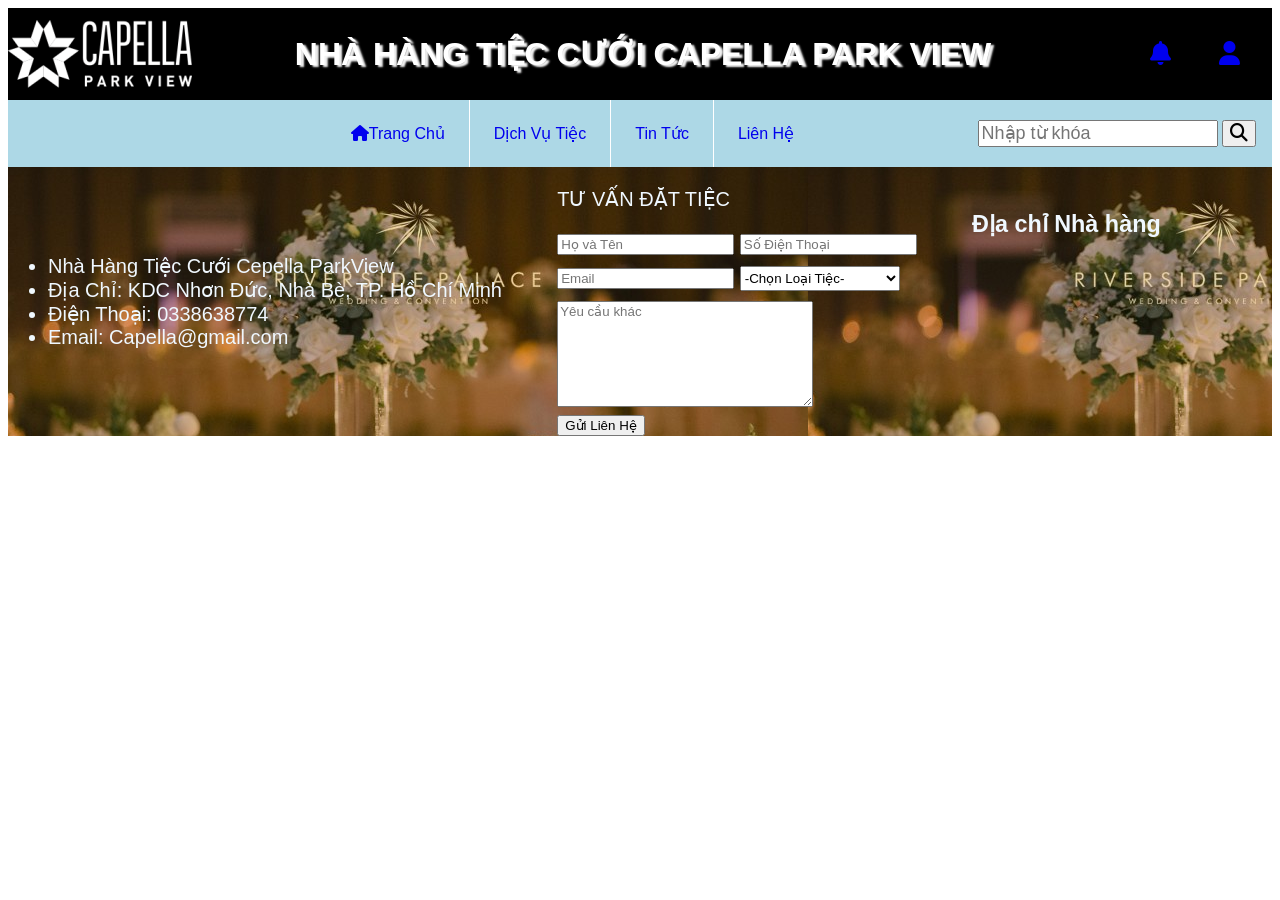
==== blogs.html @ c0058595 "Tao xong khung web" ====
<!DOCTYPE html>
<html lang="en">
<head>
    <meta charset="UTF-8">
    <meta name="viewport" content="width=device-width, initial-scale=1.0">
    <meta name="description" content="Website Nhà Hàng tiệc cưới"/>
    <meta http-equiv="refresh" content="1800" />
    <title>Nhà Hàng Tiệc Cưới Capella Park View</title>
    <link href="image/demo/logo.webp" rel="shortcut icon"/>
    <link rel="stylesheet" href="https://cdnjs.cloudflare.com/ajax/libs/font-awesome/6.6.0/css/all.min.css">
    <link rel="stylesheet" href="css/style_index.css">
    <link rel="stylesheet" href="css/style_public.css">
</head>
<body>
    <header id="header" class="flex header">
        <img src="image/demo/logo.webp" alt="Logo">
        <h1 class="subject">Nhà hàng tiệc cưới Capella Park View</h1>
        <ul class="flex">
                <li class="notices"><a href="#"><i class="fa-solid fa-bell"></i></a>
                    <ul class="notice">
                        <li><span style="color: gold">Trần Hải Yến</span> vừa phản hồi bình luận của bạn</li>
                        <li>Đơn đặt bàn<span style="color: gold"> #2024</span> của bạn đã được xử lí</li>
                    </ul>
                </li>
                <li class="user"><a href="#"><i class="fa-solid fa-user"></i></a>
                    <ul class="userDetail">
                        <li><span style="color: aqua">Tên người dùng:</span> Nguyễn Mạnh Cường</li>
                        <li><span style="color: aqua">SDT:</span> 0338638774</li>
                        <li><span style="color: aqua">Email:</span> 2051052015cuong@ou.edu.vn</li>
                    </ul>
                </li>
        </ul>
    </header>
    <nav class="flex">
        <div></div>
        <div></div>
       <ul class="flex menu">
            <li><a href="index.html"><i class="fa-solid fa-house"></i>Trang Chủ</a></li>
            <li class="sub"><a href="Service/TiecCuoi.html">Dịch Vụ Tiệc</a>
                <ul class="menu flex submenu">
                    <li><a href="Service/TiecCongTy.html">Tiệc Công Ty</a></li>
                    <li><a href="Service/TiecCuoi.html">Tiệc Cưới</a></li>
                    <li><a href="Service/TiecNgoai.html">Tiệc Ngoài</a></li>
                    <li><a href="Service/TiecCaNhan.html">Tiệc Cá Nhân</a></li>
                </ul>
            </li>
            <li><a href="blogs.html">Tin Tức</a></li>
            <li><a href="contact.html">Liên Hệ</a></li>
       </ul>
        <div class="search">
            <input type="search" placeholder="Nhập từ khóa"/>
            <button><i class="fa-solid fa-magnifying-glass"></i></button>    
        </div>
    </nav>

    <footer class="flex">
        <ul >
            <li>Nhà Hàng Tiệc Cưới Cepella ParkView</li>
            <li>Địa Chỉ: KDC Nhơn Đức, Nhà Bè, TP. Hồ Chí Minh</li>
            <li>Điện Thoại: 0338638774</li>
            <li>Email: Capella@gmail.com</li>
        </ul>
        <div >
            <p>TƯ VẤN ĐẶT TIỆC</p>
            <div class="input">
                <input  type="text" placeholder="Họ và Tên">
                <input  type="text" placeholder="Số Điện Thoại">
            </div>
            <div class="input">
                <input  type="text" placeholder="Email">
                <select id="select">
                    <option>-Chọn Loại Tiệc-</option>
                    <option>Tiệc Cưới</option>
                    <option>Tiệc Công Ty</option>
                    <option>Tiệc Ngoài Trời</option>
                    <option>Dịch Vụ Khác</option>
                </select>
            </div>
            <div>
                <textarea name="" id="" placeholder="Yêu cầu khác"></textarea>
            </div>
            
            <button>Gửi Liên Hệ</button>
        </div>
        <div >
            <h3 style="height: 20%;">Địa chỉ Nhà hàng</h3>
            <iframe width="90%" height="80%" src="https://www.google.com/maps/embed?pb=!1m14!1m8!1m3!1d15677.82484184881!2d106.6902291!3d10.7763284!3m2!1i1024!2i768!4f13.1!3m3!1m2!1s0x31752f3ae35e3725%3A0x20c5174a47f97be3!2zVHLGsOG7nW5nIMSQ4bqhaSBo4buNYyBN4bufIFRQLkhDTSAtIEPGoSBz4bufIDE!5e0!3m2!1svi!2s!4v1722791358922!5m2!1svi!2s"  style="border:0;" allowfullscreen="" loading="lazy" referrerpolicy="no-referrer-when-downgrade"></iframe>
        </div>
    </footer>
</body>
</html>
---- css/style_index.css ----
/*Trang Index*/

/*Tiêu Đề search title*/
.title>h3{
    color: springgreen;
    font-size: 2rem;
}
/*aside*/
.ads>div{
    width: 14%;
    background-color: darkcyan;
    color: white;
    text-align: center;
    padding: 8rem 0; /*để cho nó dọc*/
    border-radius: var(--x);
    margin-top: var(--x);
    position: fixed;
}
.ads>div:first-child{
    left: 0.5%;
}

.ads>div:last-child{
    right: 0.5%;
}


/*main*/
main{
    width: 70%;
    margin: var(--x) auto; /*căn giữa*/
}

section{
    margin: 2%;
}

/*section content*/
.combo>a{
    width: 35%;
    overflow: hidden;
}


.combo>a>img{
    width: 100%;
}

.combo>a>img:hover{
    transform: scale(1.3,1.3);
}

.description{
    padding: 1.5rem;
}



.promos{
    display: flex;
    justify-content: space-between;
    padding: 0;
    margin: 0;
}
.thumb_pro{
    width: 20%;
    margin-top: 1%;
}
.thumb_pro img{
    width: 100%;
}

.pro_detail{
    width: 70%;
}
.pro_detail img{
    margin-left: 15%;
}
.pro_detail>h2{
    padding: 0;
    margin: 0;
}
.pro_detail img{
    width: 70%;
    
}
/*section service*/
.service{
    position: relative;
    width: 33.4%;
    padding: 0;
    margin: 0;
}
.service>a{
    margin: 0;
}

.service>a>img{
    width: 100%;
    z-index: 1;
    opacity: 0.7;
}
.service>a>img:hover{
    opacity: 1;
}
.service>p{
    text-transform: uppercase;
    font-size: large;
    font-weight: bolder;
    color: cadetblue;
    position: absolute;
    text-shadow: 2px 2px 2px rgb(51, 47, 47);
    z-index: 2;
    top: 40%;
    left: 40%;
}
.serviceCenter{
    width: 33%;
    margin: 0;
}
.svCTTop{
    justify-content: initial;
}
.svCTLeft{
    width: 50%;
}
.svCTLeft>p{
    left: 25%;
}
.svCTRight{
    width: 50%;
}
.svCTRight>p{
    left: 20%;
}
.svCTBottom{
    width: 100%;
}
.svCTBottom>p{
    left: 30%;
}

/*section blogs*/
.blogs{
    flex-wrap: wrap;
}
.news{
    width: 30%;
    padding: 0;
    margin: 1% 0;
    border: 1px solid gray;
    border-radius: 2%;
    position: relative;
}
.new{
    overflow: hidden;
}
.new img{
    width: 100%;
    border-radius: 2%;
}
.new img:hover{
    transform: scale(1.3,1.3);
}

.news p{
    text-transform: uppercase;
    color: rgb(20, 165, 217);
    text-align: center;
}

.day{
    background-color: darkblue;
    width: 14%;
    color: aliceblue;
    position: absolute;
    top: 2%;
    left: 4%;
    text-align: center;
}
.day>h2{
    font-size: 2rem;
    padding: 0;
    margin: 0;
}
.day>h4{
    font-size: 1rem;
    padding: 0;
    margin: 0;
}

/*section comments*/

.customers{
    flex-wrap: wrap;
    justify-content: initial;
}
.customer{
    padding: var(--x);
    width: 25%;
    box-sizing: border-box;
}

.customer>div{
    text-align: center;
}
.customer img{
    width: 100%;
    border-radius: 50%;
}

.hus_wife{
    text-transform: uppercase;
    color: black;
    text-shadow: 2px 2px 2px rgb(51, 47, 47);
}
/*section fix*/
.phone{
    padding: 0;
    background-color: aliceblue;
    margin: 0;
    border: 1px solid red;
    border-radius: 30px;
    width: 10%;
    display: flex;
    align-items: center;
    top: 90%;
    left: 5%;
    position: fixed;
}
.phone>i{
    background-color: rgb(204, 50, 76);
    padding: 1rem;
    border: 1px solid pink;
    border-radius: 50%;
}
.phone>h3{
    padding: 0;
    margin: 0;
    color: blue;
}

.back{
    top: 95%;
    right: 25%;
    position: fixed;
}
.back>button{
    padding: 0.5% 50%;
    transition: 0.5s;
}
---- css/style_public.css ----
/*Gom header nav footer*/
*{
    font-family: 'Segoe UI', Tahoma, Geneva, Verdana, sans-serif;
}
.flex{
    display: flex;
    align-items: center;
    justify-content: space-between;
}
:root{
    --x: 10px;
}

/*header*/
.header{
    background-color: black;
    color: white;
}

h1.subject{
    text-transform: uppercase;
    text-shadow: 3px 2px 2px whitesmoke;
}
.header>ul>li{
    list-style-type: none;
    padding: var(--x);
    padding: 1rem;
    font-size: 1.5rem;
    margin-right: 1rem;
}
.header>ul>li:hover{
    background-color: darkgray;
}

.notice{
    list-style-type: square;
    display: none;  
    margin-top: 1%; 
}
.notice::after{
    content: "";
    border-width: 10px;
    border-style: solid;
    border-color:  transparent transparent black transparent ;
    position: absolute;
    right: 18%;
    bottom: 100%;
}

.notices:hover .notice{
    display: block;
    background-color: black;
    position: absolute;
    right: 1%;
}

.userDetail{
    list-style-type: circle;
    display: none;  
    margin-top: 1%;
}

.userDetail::after{
    content: "";
    border-width: 10px;
    border-style: solid;
    border-color:  transparent transparent black transparent ;
    position: absolute;
    right: 5%;
    bottom: 100%;
}

.user:hover .userDetail{
    display: block;
    background-color: black;
    position: absolute;
    right: 1%;
}
/*nav*/
nav{
    background-color: lightblue;
}
ul.menu{
    list-style-type: none;
    padding: 0;
    margin: 0;
}

ul.menu>li{
    border-right: 1px solid white;
    
}

ul.menu>li:last-child{
    border: none;
}

ul.menu>li>a{
    text-decoration: none;
    display: block;
    padding: 1.5rem;
    
}
ul.menu>li>a:hover{
    background-color: darkblue;
    color: white;
}

.submenu{
    display: none !important;
}

.submenu::after{
    content: "";
    border-width: 10px;
    border-style: solid;
    border-color:  transparent transparent lightblue transparent ;
    position: absolute;
    left: 20%;
    bottom: 100%;
}

.sub:hover .submenu{
    position: absolute;
    background-color: lightblue;
    z-index: 2;
    display: flex !important;
}

.search{
    margin-right: 1rem;
    margin-left: 0;
}
.search>input{
    font-size: large;
}
.search>button{
    font-size: large;
}


/*footer*/
footer{
    background: url(../image/demo/bgFooter.jpeg);
    font-size: 20px;
    color: aliceblue;
}

.input{
    margin-bottom: var(--x);
}

textarea{
    width: 250px;
    height: 100px;
}

#select{
    width: 160px;
    height: 25px;
}
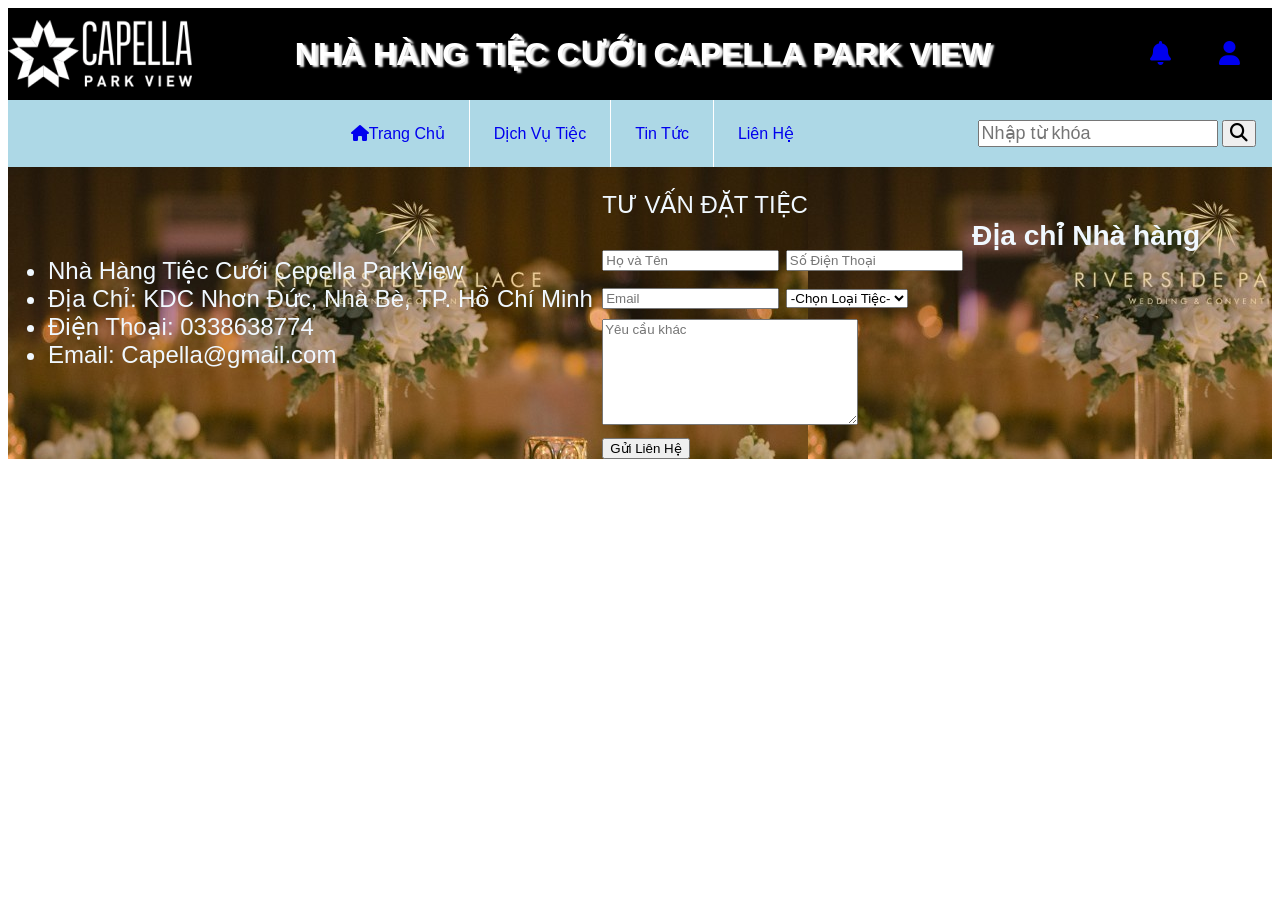
==== commit af0c0dc6: "origin" ====
--- a/blogs.html
+++ b/blogs.html
@@ -53,39 +53,80 @@
         </div>
     </nav>
 
-    <footer class="flex">
-        <ul >
-            <li>Nhà Hàng Tiệc Cưới Cepella ParkView</li>
-            <li>Địa Chỉ: KDC Nhơn Đức, Nhà Bè, TP. Hồ Chí Minh</li>
-            <li>Điện Thoại: 0338638774</li>
-            <li>Email: Capella@gmail.com</li>
-        </ul>
-        <div >
-            <p>TƯ VẤN ĐẶT TIỆC</p>
-            <div class="input">
-                <input  type="text" placeholder="Họ và Tên">
-                <input  type="text" placeholder="Số Điện Thoại">
+    <footer id="footer">
+        <form action="" class="form_confirm pro_none">
+            <div></div>
+            <div class="form_main">
+                <h2>Thông Tin Liên Hệ</h2>
+                <table>
+                    <tr>
+                        <td class="name_object">Họ Tên:</td>
+                        <td id="name_cus_info" class="name_info">Nguyễn Mạnh Cường</td>
+                    </tr>
+                    <tr>
+                        <td class="name_object">Số Điện Thoại:</td>
+                        <td id="phone_cus_info" class="name_info">0338638774</td>
+                    </tr>
+                    <tr>
+                        <td class="name_object">Email:</td>
+                        <td id="email_cus_info" class="name_info">2051052015cuong@ou.edu.vn</td>
+                    </tr>
+                    <tr>
+                        <td class="name_object">Loại Tiệc:</td>
+                        <td id="type_cus_info" class="name_info">Tiệc Cưới</td>
+                    </tr>
+                    <tr>
+                        <td class="name_object">Yêu Cầu:</td>
+                        <td id="request_cus_info" class="name_info"><textarea >Muốn tổ chức lúc sáng và thuê vũ công ca nhạc, hỗ trợ ánh sáng đèn sân khấu</textarea>
+                        </td>
+                    </tr>
+                </table>
+                <p>Chúng tôi sẽ liên hệ bạn sớm nhất. Chúc bạn một ngày tốt lành!</p>
+                <div id="btn_confirm">Xác Nhận</div>
+
             </div>
-            <div class="input">
-                <input  type="text" placeholder="Email">
-                <select id="select">
-                    <option>-Chọn Loại Tiệc-</option>
-                    <option>Tiệc Cưới</option>
-                    <option>Tiệc Công Ty</option>
-                    <option>Tiệc Ngoài Trời</option>
-                    <option>Dịch Vụ Khác</option>
-                </select>
+            <div></div>
+        </form>
+
+        <div class="flex bgfooter">
+            <ul >
+                <li>Nhà Hàng Tiệc Cưới Cepella ParkView</li>
+                <li>Địa Chỉ: KDC Nhơn Đức, Nhà Bè, TP. Hồ Chí Minh</li>
+                <li>Điện Thoại: 0338638774</li>
+                <li>Email: Capella@gmail.com</li>
+            </ul>
+            <div >
+                <p>TƯ VẤN ĐẶT TIỆC</p>
+                <div class="input">
+                    <input id="name_cus" type="text" placeholder="Họ và Tên">
+                    <input id="phone_cus" type="text" placeholder="Số Điện Thoại">
+                </div>
+                <div class="input">
+                    <input id="email_cus"  type="text" placeholder="Email">
+                    <select id="type_cus">
+                        <option>-Chọn Loại Tiệc-</option>
+                        <option>Tiệc Cưới</option>
+                        <option>Tiệc Công Ty</option>
+                        <option>Tiệc Ngoài Trời</option>
+                        <option>Dịch Vụ Khác</option>
+                    </select>
+                </div>
+                <div>
+                    <textarea name="" id="request_cus" placeholder="Yêu cầu khác"></textarea>
+                </div>
+
+                <button id="btn_submit">Gửi Liên Hệ</button>
+  
             </div>
-            <div>
-                <textarea name="" id="" placeholder="Yêu cầu khác"></textarea>
+            <div >
+                <h3 style="height: 20%;">Địa chỉ Nhà hàng</h3>
+                <iframe width="90%" height="80%" src="https://www.google.com/maps/embed?pb=!1m14!1m8!1m3!1d15677.82484184881!2d106.6902291!3d10.7763284!3m2!1i1024!2i768!4f13.1!3m3!1m2!1s0x31752f3ae35e3725%3A0x20c5174a47f97be3!2zVHLGsOG7nW5nIMSQ4bqhaSBo4buNYyBN4bufIFRQLkhDTSAtIEPGoSBz4bufIDE!5e0!3m2!1svi!2s!4v1722791358922!5m2!1svi!2s"  style="border:0;" allowfullscreen="" loading="lazy" referrerpolicy="no-referrer-when-downgrade"></iframe>
             </div>
-            
-            <button>Gửi Liên Hệ</button>
         </div>
-        <div >
-            <h3 style="height: 20%;">Địa chỉ Nhà hàng</h3>
-            <iframe width="90%" height="80%" src="https://www.google.com/maps/embed?pb=!1m14!1m8!1m3!1d15677.82484184881!2d106.6902291!3d10.7763284!3m2!1i1024!2i768!4f13.1!3m3!1m2!1s0x31752f3ae35e3725%3A0x20c5174a47f97be3!2zVHLGsOG7nW5nIMSQ4bqhaSBo4buNYyBN4bufIFRQLkhDTSAtIEPGoSBz4bufIDE!5e0!3m2!1svi!2s!4v1722791358922!5m2!1svi!2s"  style="border:0;" allowfullscreen="" loading="lazy" referrerpolicy="no-referrer-when-downgrade"></iframe>
-        </div>
+
+
+        
+       
     </footer>
 </body>
 </html>
--- a/css/style_index.css
+++ b/css/style_index.css
@@ -2,7 +2,7 @@
 
 /*Tiêu Đề search title*/
 .title>h3{
-    color: springgreen;
+    color: rgb(8, 202, 105);
     font-size: 2rem;
 }
 /*aside*/
@@ -15,6 +15,9 @@
     border-radius: var(--x);
     margin-top: var(--x);
     position: fixed;
+    animation-name: doiMau;
+    animation-duration: 2s;
+    animation-iteration-count: infinite;
 }
 .ads>div:first-child{
     left: 0.5%;
@@ -24,6 +27,10 @@
     right: 0.5%;
 }
 
+@keyframes doiMau{
+    from {background-color: darkcyan;}
+    to {background-color: black;}
+}
 
 /*main*/
 main{
@@ -54,6 +61,9 @@
     padding: 1.5rem;
 }
 
+.pro_none{
+    display: none !important;
+}
 
 
 .promos{
@@ -65,13 +75,21 @@
 .thumb_pro{
     width: 20%;
     margin-top: 1%;
+    overflow: hidden;
 }
 .thumb_pro img{
     width: 100%;
 }
-
+.thumb_pro img:hover{
+    transform: scale(1.3,0.9);
+}
+
+.div_img{
+    overflow: hidden;
+}
 .pro_detail{
     width: 70%;
+    position: relative;
 }
 .pro_detail img{
     margin-left: 15%;
@@ -82,7 +100,25 @@
 }
 .pro_detail img{
     width: 70%;
-    
+}
+.pro_detail img:hover{
+    transform: scale(1.3,1.3);
+    overflow: hidden;
+}
+
+.close{
+    border: 1px solid black;
+    background-color: gray;
+    width: 5%;
+    font-weight: bolder;
+    text-align: center;
+    position: absolute;
+    right: 5%;
+    top: 2%;
+}
+.close:hover{
+    background-color: aqua;
+    color: white;
 }
 /*section service*/
 .service{
@@ -169,6 +205,10 @@
     text-align: center;
 }
 
+.news a{
+    text-decoration: none;
+}
+
 .day{
     background-color: darkblue;
     width: 14%;
@@ -189,7 +229,17 @@
     margin: 0;
 }
 
+.page_blog>div{
+    padding: 0.3rem;
+    margin: 0.1rem;
+    border: 1px solid black;
+    background-color: gray;
+}
+
 /*section comments*/
+.comments{
+    position: relative;
+}
 
 .customers{
     flex-wrap: wrap;
@@ -214,14 +264,48 @@
     color: black;
     text-shadow: 2px 2px 2px rgb(51, 47, 47);
 }
+
+.detail_comment{
+    display: flex;
+    justify-content: center;
+}
+.detail_comment>div:first-child,.detail_comment>div:last-child{
+    width: 30%;
+}
+.comment_close{
+    border: 1px solid black;
+    background-color: gray;
+    width: 10%;
+    font-weight: bolder;
+    text-align: center;
+    position: absolute;
+}
+.comment_close:hover{
+    background-color: aqua;
+    color: white;
+}
+
+.detail_comment img{
+    width: 100%;
+}
+
+.next_comment>div:first-child{
+    position: absolute;
+    top: 30%;
+    left: 0;
+}
+.next_comment>div:last-child{
+    position: absolute;
+    top: 30%;
+    right: 0;
+}
 /*section fix*/
 .phone{
-    padding: 0;
+    padding:0;
     background-color: aliceblue;
     margin: 0;
     border: 1px solid red;
     border-radius: 30px;
-    width: 10%;
     display: flex;
     align-items: center;
     top: 90%;
@@ -234,10 +318,13 @@
     border: 1px solid pink;
     border-radius: 50%;
 }
-.phone>h3{
-    padding: 0;
-    margin: 0;
+.phone div{
+    font-weight: bold;
+    margin:0;
     color: blue;
+}
+.phone a{
+    text-decoration: none;
 }
 
 .back{
@@ -250,3 +337,4 @@
     transition: 0.5s;
 }
 
+
--- a/css/style_public.css
+++ b/css/style_public.css
@@ -134,15 +134,18 @@
 .search>input{
     font-size: large;
 }
-.search>button{
+.search button{
     font-size: large;
 }
 
 
 /*footer*/
-footer{
+.bgfooter{
     background: url(../image/demo/bgFooter.jpeg);
-    font-size: 20px;
+    background-color: black;
+    margin: 0;
+    padding: 0;
+    font-size: 1.5rem;
     color: aliceblue;
 }
 
@@ -159,3 +162,69 @@
     width: 160px;
     height: 25px;
 }
+
+/*from*/
+.form_confirm{
+    border: 1px solid gray;
+    background-color: white;
+    width: 70%;
+    margin: 0 auto;
+    display: flex;
+    padding-bottom: 1%;
+    color: rgb(26, 22, 22);
+    font-size: 1.5rem;
+}
+.form_confirm>div:first-child,.form_confirm>div:last-child {
+    width: 15%;
+}
+
+
+.form_confirm textarea{
+    font-size: 1.5rem;
+    align-items: center;
+    width: 100%;
+    border: none;
+}
+
+.form_main{
+    width: 100%;
+    position: relative;
+}
+.form_main>h2{
+    text-align: center;
+    color: blueviolet;
+}
+.name_object{
+    font-weight: bold;
+    padding: 1rem;
+    border: 1px solid gray;
+}
+.name_info{
+    padding: 1rem;
+    border: 1px solid gray;
+    left: 30%;
+    width: 80%;
+}
+
+.form_main>p{
+    font-weight: bold;
+    color: brown;
+}
+.form_main #btn_confirm{
+    border: 1px solid black;
+    padding: 0;
+    background-color: gray;
+    font-size: large;
+    font-weight: bold;
+    width: 10%;
+    text-align: center;
+    margin-left: auto;
+}
+
+/*dùng cho js gọi*/
+.nav{
+    position: fixed;
+    top: 0%;
+    width: 100%;
+    z-index: 3;
+}
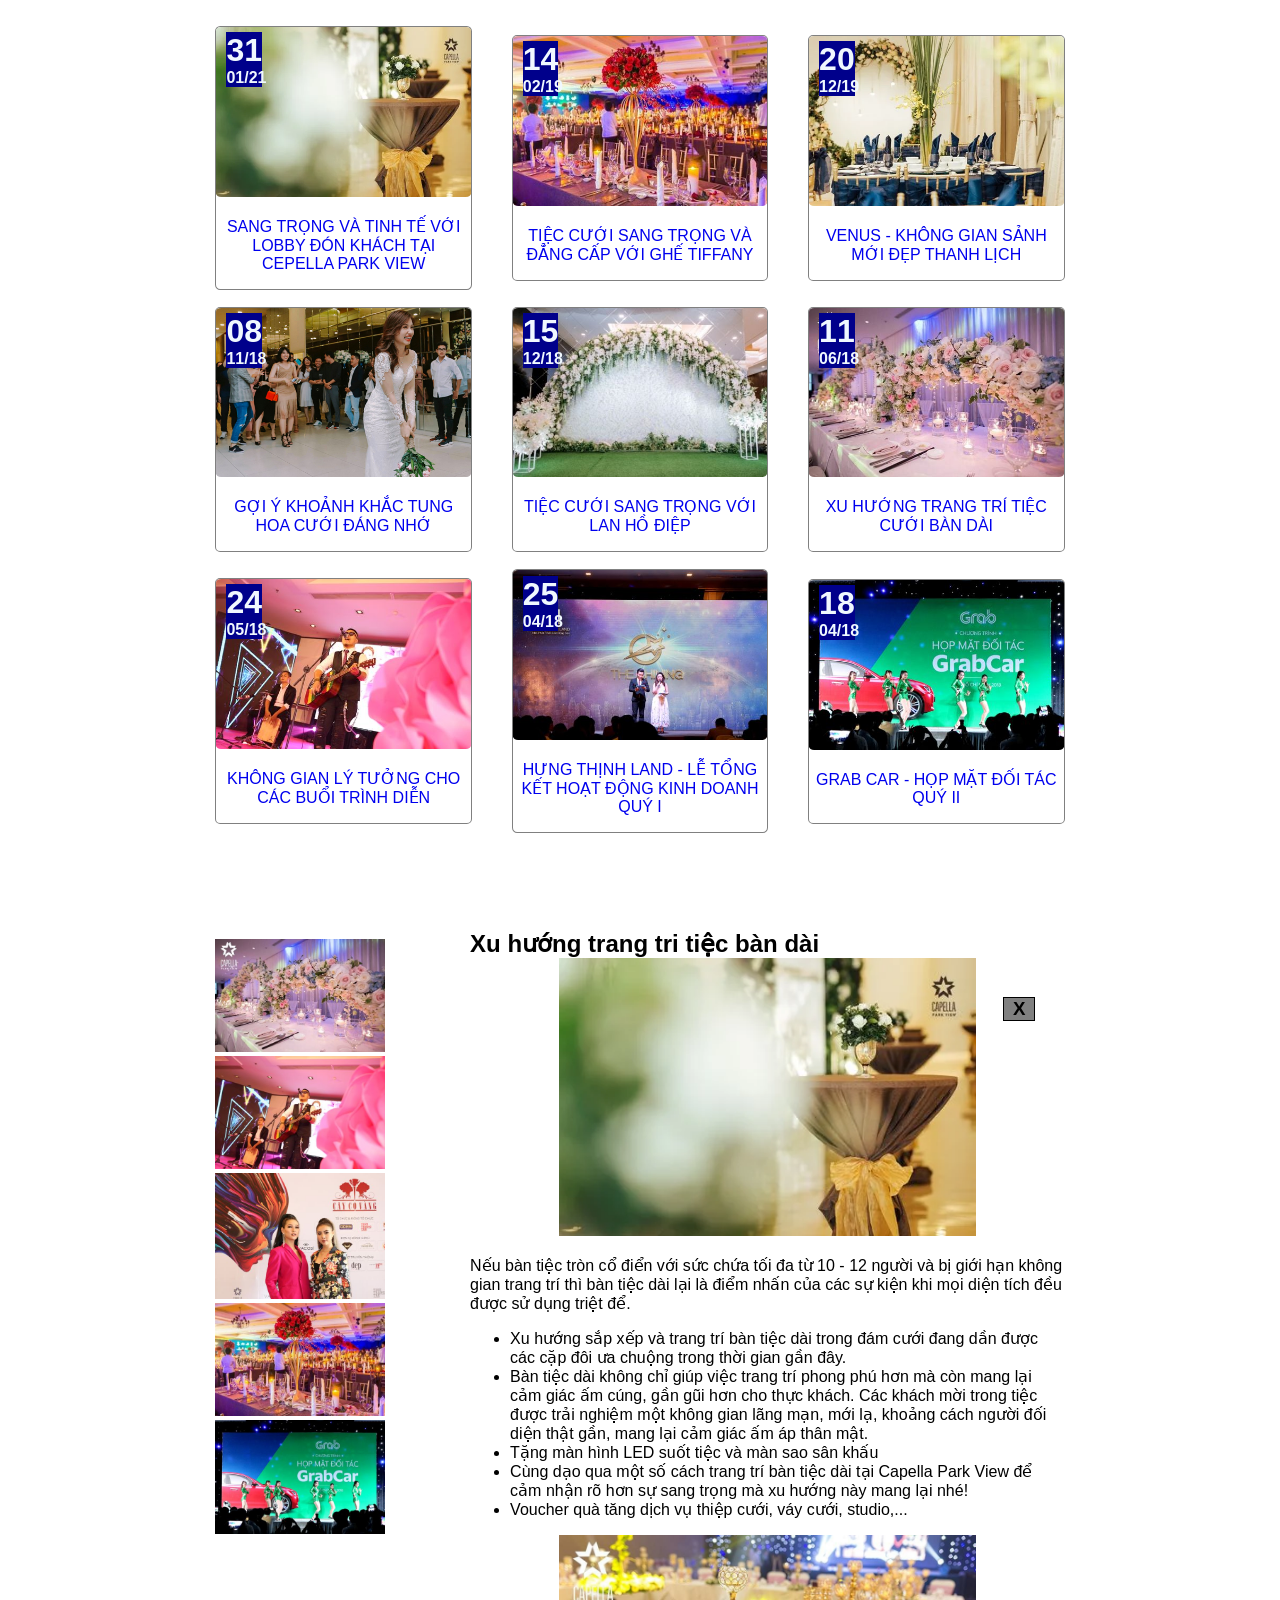
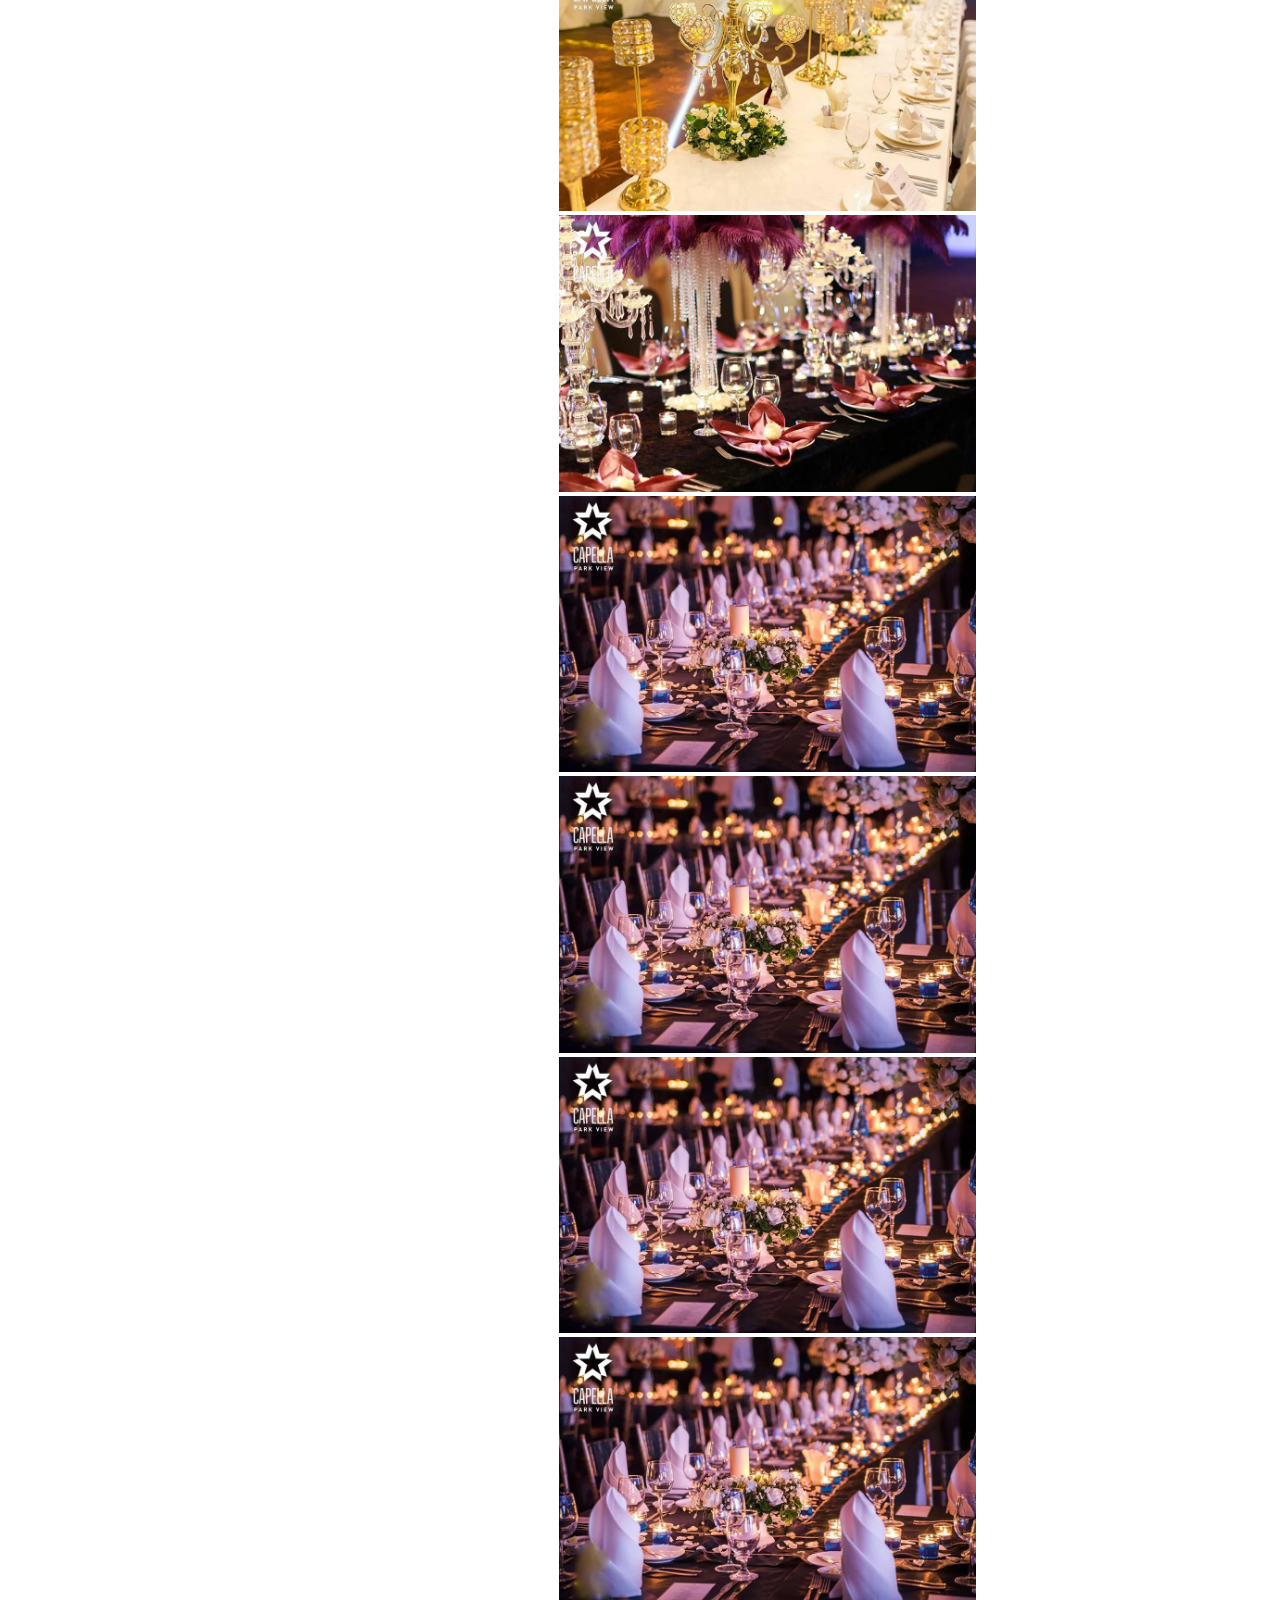
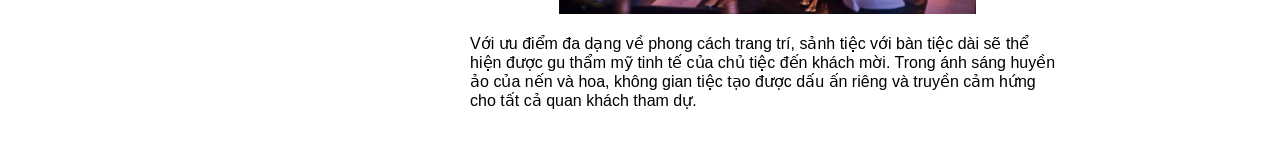
==== commit 0bfafc26: "Chua lam gì cả" ====
--- a/blogs.html
+++ b/blogs.html
@@ -12,121 +12,156 @@
     <link rel="stylesheet" href="css/style_public.css">
 </head>
 <body>
-    <header id="header" class="flex header">
-        <img src="image/demo/logo.webp" alt="Logo">
-        <h1 class="subject">Nhà hàng tiệc cưới Capella Park View</h1>
-        <ul class="flex">
-                <li class="notices"><a href="#"><i class="fa-solid fa-bell"></i></a>
-                    <ul class="notice">
-                        <li><span style="color: gold">Trần Hải Yến</span> vừa phản hồi bình luận của bạn</li>
-                        <li>Đơn đặt bàn<span style="color: gold"> #2024</span> của bạn đã được xử lí</li>
-                    </ul>
-                </li>
-                <li class="user"><a href="#"><i class="fa-solid fa-user"></i></a>
-                    <ul class="userDetail">
-                        <li><span style="color: aqua">Tên người dùng:</span> Nguyễn Mạnh Cường</li>
-                        <li><span style="color: aqua">SDT:</span> 0338638774</li>
-                        <li><span style="color: aqua">Email:</span> 2051052015cuong@ou.edu.vn</li>
-                    </ul>
-                </li>
-        </ul>
-    </header>
-    <nav class="flex">
-        <div></div>
-        <div></div>
-       <ul class="flex menu">
-            <li><a href="index.html"><i class="fa-solid fa-house"></i>Trang Chủ</a></li>
-            <li class="sub"><a href="Service/TiecCuoi.html">Dịch Vụ Tiệc</a>
-                <ul class="menu flex submenu">
-                    <li><a href="Service/TiecCongTy.html">Tiệc Công Ty</a></li>
-                    <li><a href="Service/TiecCuoi.html">Tiệc Cưới</a></li>
-                    <li><a href="Service/TiecNgoai.html">Tiệc Ngoài</a></li>
-                    <li><a href="Service/TiecCaNhan.html">Tiệc Cá Nhân</a></li>
-                </ul>
-            </li>
-            <li><a href="blogs.html">Tin Tức</a></li>
-            <li><a href="contact.html">Liên Hệ</a></li>
-       </ul>
-        <div class="search">
-            <input type="search" placeholder="Nhập từ khóa"/>
-            <button><i class="fa-solid fa-magnifying-glass"></i></button>    
-        </div>
-    </nav>
+    <main>
+        <section>
+            <div class="blogs flex">
+                <div class="news">
+                    <div class="new">
+                        <img src="image/demo/blogs/blog_1.webp" alt="Tin Tức">
+                    </div>
+                    <p> <a href="blogs.html"> Sang trọng và tinh tế với Lobby đón khách tại Cepella Park View </a></p>
+                    <div class="day">
+                        <h2>31</h2>
+                        <h4>01/21</h4>
+                    </div>
+                </div>
+        
+                <div class="news">
+                    <div class="new">
+                        <img src="image/demo/blogs/blog_3.jpg" alt="Tin Tức">
+                    </div>
+                    <p><a href="blogs.html">Tiệc cưới sang trọng và đẳng cấp với ghế Tiffany</a></p>
+                    <div class="day">
+                        <h2>14</h2>
+                        <h4>02/19</h4>
+                    </div>
+                </div>
+        
+                <div class="news">
+                    <div class="new">
+                        <img src="image/demo/blogs/blog_2.webp" alt="Tin Tức">
+                    </div>
+                    <p><a href="blogs.html">Venus - Không gian sảnh mới đẹp thanh lịch </a></p>
+                    <div class="day">
+                        <h2>20</h2>
+                        <h4>12/19</h4>
+                    </div>
+                </div>
+        
+                <div class="news">
+                    <div class="new">
+                        <img src="image/demo/blogs/blog_4.webp" alt="Tin Tức">
+                    </div>
+                    <p><a href="blogs.html">Gợi ý khoảnh khắc tung hoa cưới đáng nhớ</a></p>
+                    <div class="day">
+                        <h2>08</h2>
+                        <h4>11/18</h4>
+                    </div>
+                </div>
+        
+                <div class="news">
+                    <div class="new">
+                        <img src="image/demo/blogs/blog_5.jpg" alt="Tin Tức">
+                    </div>
+                    <p><a href="blogs.html">Tiệc cưới sang trọng với lan hồ điệp</a></p>
+                    <div class="day">
+                        <h2>15</h2>
+                        <h4>12/18</h4>
+                    </div>
+                </div>
+        
+                <div class="news">
+                    <div class="new">
+                        <img src="image/demo/blogs/blog_6.jpg" alt="Tin Tức">
+                    </div>
+                    <p><a href="blogs.html">Xu hướng trang trí tiệc cưới bàn dài</a></p>
+                    <div class="day">
+                        <h2>11</h2>
+                        <h4>06/18</h4>
+                    </div>
+                </div>
+        
+                <div class="news">
+                    <div class="new">
+                        <img src="image/demo/blogs/blog_7.jpg" alt="Tin Tức">
+                    </div>
+                    <p><a href="blogs.html">Không gian lý tưởng cho các buổi trình diễn</a></p>
+                    <div class="day">
+                        <h2>24</h2>
+                        <h4>05/18</h4>
+                    </div>
+                </div>
+        
+                <div class="news">
+                    <div class="new">
+                        <img src="image/demo/blogs/blog_8.jpg" alt="Tin Tức">
+                    </div>
+                    <p><a href="blogs.html">Hưng Thịnh Land - Lễ tổng kết hoạt động kinh doanh quý I</a></p>
+                    <div class="day">
+                        <h2>25</h2>
+                        <h4>04/18</h4>
+                    </div>
+                </div>
+        
+                <div class="news">
+                    <div class="new">
+                        <img src="image/demo/blogs/blog_9.jpg" alt="Tin Tức">
+                    </div>
+                    <p><a href="blogs.html">Grab car -  Họp mặt đối tác quý II</a></p>
+                    <div class="day">
+                        <h2>18</h2>
+                        <h4>04/18</h4>
+                    </div>
+                </div>
+            </div>
+        </section>
 
-    <footer id="footer">
-        <form action="" class="form_confirm pro_none">
-            <div></div>
-            <div class="form_main">
-                <h2>Thông Tin Liên Hệ</h2>
-                <table>
-                    <tr>
-                        <td class="name_object">Họ Tên:</td>
-                        <td id="name_cus_info" class="name_info">Nguyễn Mạnh Cường</td>
-                    </tr>
-                    <tr>
-                        <td class="name_object">Số Điện Thoại:</td>
-                        <td id="phone_cus_info" class="name_info">0338638774</td>
-                    </tr>
-                    <tr>
-                        <td class="name_object">Email:</td>
-                        <td id="email_cus_info" class="name_info">2051052015cuong@ou.edu.vn</td>
-                    </tr>
-                    <tr>
-                        <td class="name_object">Loại Tiệc:</td>
-                        <td id="type_cus_info" class="name_info">Tiệc Cưới</td>
-                    </tr>
-                    <tr>
-                        <td class="name_object">Yêu Cầu:</td>
-                        <td id="request_cus_info" class="name_info"><textarea >Muốn tổ chức lúc sáng và thuê vũ công ca nhạc, hỗ trợ ánh sáng đèn sân khấu</textarea>
-                        </td>
-                    </tr>
-                </table>
-                <p>Chúng tôi sẽ liên hệ bạn sớm nhất. Chúc bạn một ngày tốt lành!</p>
-                <div id="btn_confirm">Xác Nhận</div>
 
-            </div>
-            <div></div>
-        </form>
-
-        <div class="flex bgfooter">
-            <ul >
-                <li>Nhà Hàng Tiệc Cưới Cepella ParkView</li>
-                <li>Địa Chỉ: KDC Nhơn Đức, Nhà Bè, TP. Hồ Chí Minh</li>
-                <li>Điện Thoại: 0338638774</li>
-                <li>Email: Capella@gmail.com</li>
-            </ul>
-            <div >
-                <p>TƯ VẤN ĐẶT TIỆC</p>
-                <div class="input">
-                    <input id="name_cus" type="text" placeholder="Họ và Tên">
-                    <input id="phone_cus" type="text" placeholder="Số Điện Thoại">
-                </div>
-                <div class="input">
-                    <input id="email_cus"  type="text" placeholder="Email">
-                    <select id="type_cus">
-                        <option>-Chọn Loại Tiệc-</option>
-                        <option>Tiệc Cưới</option>
-                        <option>Tiệc Công Ty</option>
-                        <option>Tiệc Ngoài Trời</option>
-                        <option>Dịch Vụ Khác</option>
-                    </select>
-                </div>
-                <div>
-                    <textarea name="" id="request_cus" placeholder="Yêu cầu khác"></textarea>
+        <section style="margin-top: 10%;">
+            <div id="promo2" class="promos">
+                <div class="thumb_pro">
+                    <img rel="TiecCuoi_" src="image/demo/blogs/blog_6.jpg" alt="">
+                    <img rel="Gala_" src="image/demo/blogs/blog_7.jpg" alt="">
+                    <img rel="HoiNghi_" src="image/demo/blogs/blog_10.jpg" alt="">
+                    <img rel="SinhNhat_" src="image/demo/blogs/blog_3.jpg" alt="">
+                    <img rel="SinhNhat_" src="image/demo/blogs/blog_9.jpg" alt="">
                 </div>
 
-                <button id="btn_submit">Gửi Liên Hệ</button>
-  
+                <div class="pro_detail">
+                    <h2>Xu hướng trang tri tiệc bàn dài</h2>
+                    <div class="div_img">
+                        <img id="main_thumb" src="image/demo/blogs/blog_1.webp" alt="">
+                    </div>
+                    <div>
+                        <p>Nếu bàn tiệc tròn cổ điển với sức chứa tối đa từ 10 - 12 người và bị giới hạn không gian trang trí thì bàn tiệc dài lại là điểm nhấn của các sự kiện khi mọi diện tích đều được sử dụng triệt để.</p>
+                        <ul>
+                            <li>Xu hướng sắp xếp và trang trí bàn tiệc dài trong đám cưới đang dần được các cặp đôi ưa chuộng trong thời gian gần đây.</li>
+                            <li>Bàn tiệc dài không chỉ giúp việc trang trí phong phú hơn mà còn mang lại cảm giác ấm cúng, gần gũi hơn cho thực khách. Các khách mời trong tiệc được trải nghiệm một không gian lãng mạn, mới lạ, khoảng cách người đối diện thật gần, mang lại cảm giác ấm áp thân mật.</li>
+                            <li>Tặng màn hình LED suốt tiệc và màn sao sân khấu</li>
+                            <li>Cùng dạo qua một số cách trang trí bàn tiệc dài tại Capella Park View để cảm nhận rõ hơn sự sang trọng mà xu hướng này mang lại nhé!</li>
+                            <li>Voucher quà tăng dịch vụ thiệp cưới, váy cưới, studio,...</li>
+                        </ul>
+                    </div>
+                    
+                    <div class="thumb_thumb">
+                        <img src="image/demo/blogs/blog_6/blog_6_hinh_1.jpg" alt="">
+                        <img src="image/demo/blogs/blog_6/blog_6_hinh_2.jpg"  alt="">
+                        <img src="image/demo/blogs/blog_6/blog_6_hinh_3.webp"  alt="">
+                        <img src="image/demo/blogs/blog_6/blog_6_hinh_3.webp"  alt="">
+                        <img src="image/demo/blogs/blog_6/blog_6_hinh_3.webp"  alt="">
+                        <img src="image/demo/blogs/blog_6/blog_6_hinh_3.webp"  alt="">
+                    </div>
+
+                    <div>
+                        <p>
+                            Với ưu điểm đa dạng về phong cách trang trí, sảnh tiệc với bàn tiệc dài sẽ thể hiện được gu thẩm mỹ tinh tế của chủ tiệc đến khách mời. Trong ánh sáng huyền ảo của nến và hoa, không gian tiệc tạo được dấu ấn riêng và truyền cảm hứng cho tất cả quan khách tham dự.
+                        </p>
+                    </div>
+                        <h3 id="promos_close" class="close">X</h3>
+                    </div>
             </div>
-            <div >
-                <h3 style="height: 20%;">Địa chỉ Nhà hàng</h3>
-                <iframe width="90%" height="80%" src="https://www.google.com/maps/embed?pb=!1m14!1m8!1m3!1d15677.82484184881!2d106.6902291!3d10.7763284!3m2!1i1024!2i768!4f13.1!3m3!1m2!1s0x31752f3ae35e3725%3A0x20c5174a47f97be3!2zVHLGsOG7nW5nIMSQ4bqhaSBo4buNYyBN4bufIFRQLkhDTSAtIEPGoSBz4bufIDE!5e0!3m2!1svi!2s!4v1722791358922!5m2!1svi!2s"  style="border:0;" allowfullscreen="" loading="lazy" referrerpolicy="no-referrer-when-downgrade"></iframe>
-            </div>
-        </div>
-
-
-        
-       
-    </footer>
+        </section>
+    </main>
+    
 </body>
 </html>
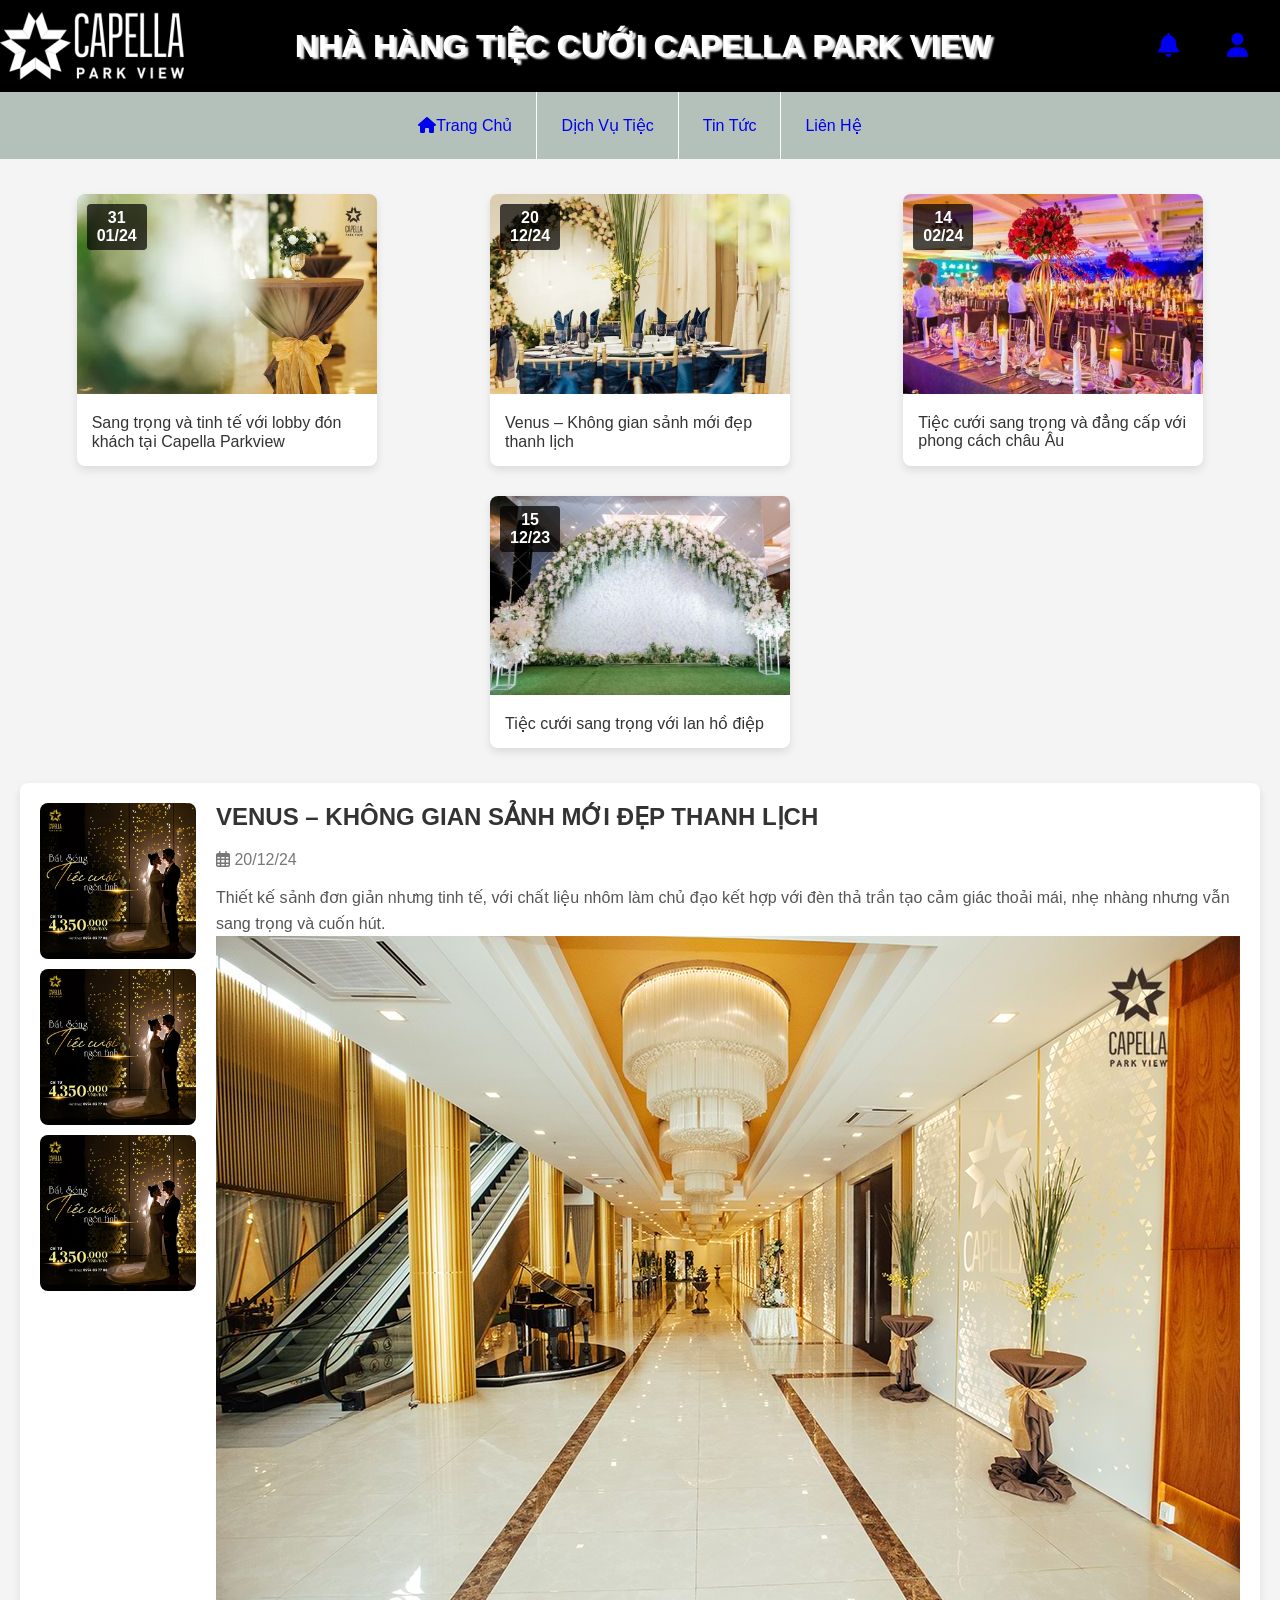
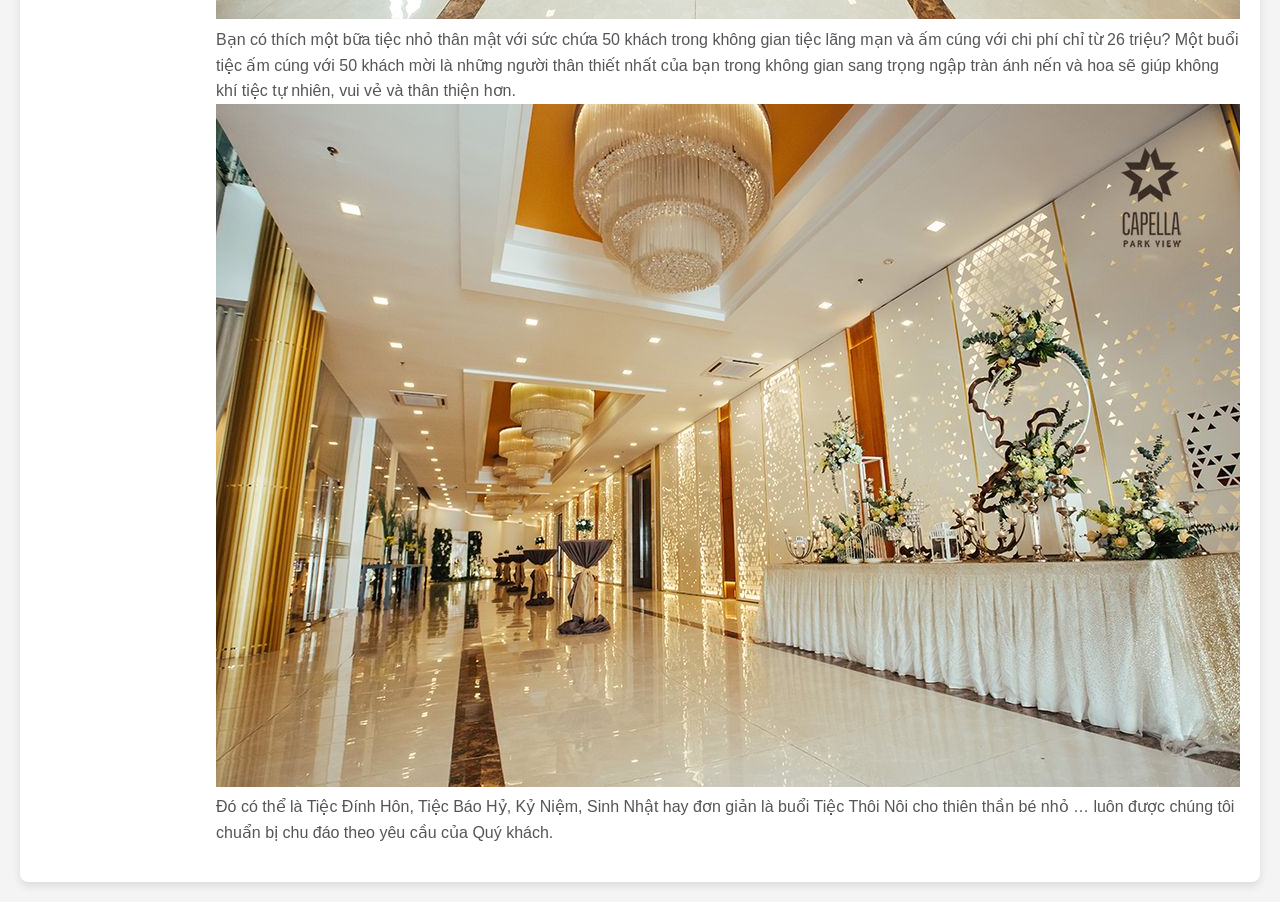
==== commit 47347332: "gop file voi Yên" ====
--- a/blogs.html
+++ b/blogs.html
@@ -3,165 +3,153 @@
 <head>
     <meta charset="UTF-8">
     <meta name="viewport" content="width=device-width, initial-scale=1.0">
-    <meta name="description" content="Website Nhà Hàng tiệc cưới"/>
-    <meta http-equiv="refresh" content="1800" />
-    <title>Nhà Hàng Tiệc Cưới Capella Park View</title>
-    <link href="image/demo/logo.webp" rel="shortcut icon"/>
+    <title>Tin Tức</title>
+    <link href="../image/demo/logo.webp" rel="shortcut icon"/>
     <link rel="stylesheet" href="https://cdnjs.cloudflare.com/ajax/libs/font-awesome/6.6.0/css/all.min.css">
-    <link rel="stylesheet" href="css/style_index.css">
     <link rel="stylesheet" href="css/style_public.css">
+    <link rel="stylesheet" href="css/styles_blog_contact.css">
 </head>
 <body>
-    <main>
-        <section>
-            <div class="blogs flex">
-                <div class="news">
-                    <div class="new">
-                        <img src="image/demo/blogs/blog_1.webp" alt="Tin Tức">
-                    </div>
-                    <p> <a href="blogs.html"> Sang trọng và tinh tế với Lobby đón khách tại Cepella Park View </a></p>
-                    <div class="day">
-                        <h2>31</h2>
-                        <h4>01/21</h4>
-                    </div>
-                </div>
-        
-                <div class="news">
-                    <div class="new">
-                        <img src="image/demo/blogs/blog_3.jpg" alt="Tin Tức">
-                    </div>
-                    <p><a href="blogs.html">Tiệc cưới sang trọng và đẳng cấp với ghế Tiffany</a></p>
-                    <div class="day">
-                        <h2>14</h2>
-                        <h4>02/19</h4>
-                    </div>
-                </div>
-        
-                <div class="news">
-                    <div class="new">
-                        <img src="image/demo/blogs/blog_2.webp" alt="Tin Tức">
-                    </div>
-                    <p><a href="blogs.html">Venus - Không gian sảnh mới đẹp thanh lịch </a></p>
-                    <div class="day">
-                        <h2>20</h2>
-                        <h4>12/19</h4>
-                    </div>
-                </div>
-        
-                <div class="news">
-                    <div class="new">
-                        <img src="image/demo/blogs/blog_4.webp" alt="Tin Tức">
-                    </div>
-                    <p><a href="blogs.html">Gợi ý khoảnh khắc tung hoa cưới đáng nhớ</a></p>
-                    <div class="day">
-                        <h2>08</h2>
-                        <h4>11/18</h4>
-                    </div>
-                </div>
-        
-                <div class="news">
-                    <div class="new">
-                        <img src="image/demo/blogs/blog_5.jpg" alt="Tin Tức">
-                    </div>
-                    <p><a href="blogs.html">Tiệc cưới sang trọng với lan hồ điệp</a></p>
-                    <div class="day">
-                        <h2>15</h2>
-                        <h4>12/18</h4>
-                    </div>
-                </div>
-        
-                <div class="news">
-                    <div class="new">
-                        <img src="image/demo/blogs/blog_6.jpg" alt="Tin Tức">
-                    </div>
-                    <p><a href="blogs.html">Xu hướng trang trí tiệc cưới bàn dài</a></p>
-                    <div class="day">
-                        <h2>11</h2>
-                        <h4>06/18</h4>
-                    </div>
-                </div>
-        
-                <div class="news">
-                    <div class="new">
-                        <img src="image/demo/blogs/blog_7.jpg" alt="Tin Tức">
-                    </div>
-                    <p><a href="blogs.html">Không gian lý tưởng cho các buổi trình diễn</a></p>
-                    <div class="day">
-                        <h2>24</h2>
-                        <h4>05/18</h4>
-                    </div>
-                </div>
-        
-                <div class="news">
-                    <div class="new">
-                        <img src="image/demo/blogs/blog_8.jpg" alt="Tin Tức">
-                    </div>
-                    <p><a href="blogs.html">Hưng Thịnh Land - Lễ tổng kết hoạt động kinh doanh quý I</a></p>
-                    <div class="day">
-                        <h2>25</h2>
-                        <h4>04/18</h4>
-                    </div>
-                </div>
-        
-                <div class="news">
-                    <div class="new">
-                        <img src="image/demo/blogs/blog_9.jpg" alt="Tin Tức">
-                    </div>
-                    <p><a href="blogs.html">Grab car -  Họp mặt đối tác quý II</a></p>
-                    <div class="day">
-                        <h2>18</h2>
-                        <h4>04/18</h4>
-                    </div>
-                </div>
+    <header id="header" class="flex header">
+        <img src="../image/demo/logo.webp" alt="Logo">
+        <h1 class="subject">Nhà hàng tiệc cưới Capella Park View</h1>
+        <ul class="flex">
+                <li class="notices"><a href="#"><i class="fa-solid fa-bell"></i></a>
+                    <ul class="notice">
+                        <li><span style="color: gold">Trần Hải Yến</span> vừa phản hồi bình luận của bạn</li>
+                        <li>Đơn đặt bàn<span style="color: gold"> #2024</span> của bạn đã được xử lí</li>
+                    </ul>
+                </li>
+                <li class="user"><a href="#"><i class="fa-solid fa-user"></i></a>
+                    <ul class="userDetail">
+                        <li><span style="color: aqua">Tên người dùng:</span> Nguyễn Mạnh Cường</li>
+                        <li><span style="color: aqua">SDT:</span> 0338638774</li>
+                        <li><span style="color: aqua">Email:</span> 2051052015cuong@ou.edu.vn</li>
+                    </ul>
+                </li>
+        </ul>
+    </header>
+    <nav id="nav" class="flex nav">
+        <div></div>
+        <div></div>
+       <ul class="flex menu">
+            <li><a href="index.html"><i class="fa-solid fa-house"></i>Trang Chủ</a></li>
+            <li class="sub"><a href="Service/TiecCuoi.html">Dịch Vụ Tiệc</a>
+                <ul class="menu flex submenu">
+                    <li><a href="Service/TiecCongTy.html">Tiệc Công Ty</a></li>
+                    <li><a href="Service/TiecCuoi.html">Tiệc Cưới</a></li>
+                    <li><a href="Service/TiecNgoai.html">Tiệc Ngoài</a></li>
+                    <li><a href="Service/TiecCaNhan.html">Tiệc Cá Nhân</a></li>
+                </ul>
+            </li>
+            <li><a href="blogs.html">Tin Tức</a></li>
+            <li><a href="contact.html">Liên Hệ</a></li>
+       </ul>
+        <div></div>
+        <div></div>
+    </nav>
+
+    <div class="news-container">
+        <div class="news-item">
+            <img src="image/anh/item1.jpg" alt="News 1">            
+            <div class="date">31<br>01/24</div>
+            <p>Sang trọng và tinh tế với lobby đón khách tại Capella Parkview</p>
+        </div>
+        <div class="news-item">
+            <img src="image/anh/item2.jpg" alt="News 1">            
+            <div class="date">20<br>12/24</div>
+            <p>Venus – Không gian sảnh mới đẹp thanh lịch</p>
+        </div>
+        <div class="news-item">
+            <img src="image/anh/item3.jpg" alt="News 1">            
+            <div class="date">14<br>02/24</div>
+            <p>Tiệc cưới sang trọng và đẳng cấp với phong cách châu Âu</p>
+        </div>
+        <div class="news-item">
+            <img src="image/anh/item4.jpg" alt="News 1">            
+            <div class="date">15<br>12/23</div>
+            <p>Tiệc cưới sang trọng với lan hồ điệp</p>
+        </div>
+    </div>
+    <div class="news-detail">
+        <div class="news-detail-left">
+            <img id="image1" src="image/anh/detail1.jpg" alt="News Detail Image">
+            <img id="image2" src="image/anh/detail1.jpg" alt="News Detail Image 1">
+            <img id="image3" src="image/anh/detail1.jpg" alt="News Detail Image 2">
+        </div>
+        <div class="news-detail-right">
+            <h2>VENUS – KHÔNG GIAN SẢNH MỚI ĐẸP THANH LỊCH</h2>
+            <div class="news-info">
+                <span class="date"><i class="far fa-calendar-alt"></i> 20/12/24</span>
+
             </div>
-        </section>
+            <p>Thiết kế sảnh đơn giản nhưng tinh tế, với chất liệu nhôm làm chủ đạo kết hợp với đèn thả trần tạo cảm giác thoải mái,
+                nhẹ nhàng nhưng vẫn sang trọng và cuốn hút.
+                <img src="image/anh/content1.jpg" alt="content">
+
+                <br>Bạn có thích một bữa tiệc nhỏ thân mật với sức chứa 50 khách trong không gian tiệc lãng mạn và ấm cúng với chi phí chỉ từ 26 triệu?
+                Một buổi tiệc ấm cúng với 50 khách mời là những người thân thiết nhất của bạn trong không gian sang trọng ngập tràn ánh nến và hoa sẽ giúp không khí tiệc tự nhiên, vui vẻ và thân thiện hơn.
+                <img src="image/anh/content2.jpg" alt="content">    
+                <br>Đó có thể là Tiệc Đính Hôn, Tiệc Báo Hỷ, Kỷ Niệm, Sinh Nhật hay đơn giản là buổi Tiệc Thôi Nôi cho thiên thần bé nhỏ … luôn được chúng tôi chuẩn bị chu đáo theo yêu cầu của Quý khách. 
+            </p>
+            
+        </div>
+    </div>
+    <div id="newsModal" class="modal">
+        <div class="modal-content">
+            <span class="close">&times;</span>
+            <div id="modalText"></div>
+        </div>
+    </div>
 
 
-        <section style="margin-top: 10%;">
-            <div id="promo2" class="promos">
-                <div class="thumb_pro">
-                    <img rel="TiecCuoi_" src="image/demo/blogs/blog_6.jpg" alt="">
-                    <img rel="Gala_" src="image/demo/blogs/blog_7.jpg" alt="">
-                    <img rel="HoiNghi_" src="image/demo/blogs/blog_10.jpg" alt="">
-                    <img rel="SinhNhat_" src="image/demo/blogs/blog_3.jpg" alt="">
-                    <img rel="SinhNhat_" src="image/demo/blogs/blog_9.jpg" alt="">
-                </div>
+    <script>
+        // Hiệu ứng hover cho hình ảnh
+        document.querySelectorAll('.news-detail-left img').forEach(function(image) {
+            image.addEventListener('mouseover', function() {
+                image.style.transform = 'scale(1.1)';
+                image.style.transition = 'transform 0.3s';
+            });
+            image.addEventListener('mouseout', function() {
+                image.style.transform = 'scale(1)';
+            });
+        });
+        // Lấy các phần tử cần thiết
+    var modal = document.getElementById("newsModal");
+    var modalText = document.getElementById("modalText");
+    var span = document.getElementsByClassName("close")[0];
 
-                <div class="pro_detail">
-                    <h2>Xu hướng trang tri tiệc bàn dài</h2>
-                    <div class="div_img">
-                        <img id="main_thumb" src="image/demo/blogs/blog_1.webp" alt="">
-                    </div>
-                    <div>
-                        <p>Nếu bàn tiệc tròn cổ điển với sức chứa tối đa từ 10 - 12 người và bị giới hạn không gian trang trí thì bàn tiệc dài lại là điểm nhấn của các sự kiện khi mọi diện tích đều được sử dụng triệt để.</p>
-                        <ul>
-                            <li>Xu hướng sắp xếp và trang trí bàn tiệc dài trong đám cưới đang dần được các cặp đôi ưa chuộng trong thời gian gần đây.</li>
-                            <li>Bàn tiệc dài không chỉ giúp việc trang trí phong phú hơn mà còn mang lại cảm giác ấm cúng, gần gũi hơn cho thực khách. Các khách mời trong tiệc được trải nghiệm một không gian lãng mạn, mới lạ, khoảng cách người đối diện thật gần, mang lại cảm giác ấm áp thân mật.</li>
-                            <li>Tặng màn hình LED suốt tiệc và màn sao sân khấu</li>
-                            <li>Cùng dạo qua một số cách trang trí bàn tiệc dài tại Capella Park View để cảm nhận rõ hơn sự sang trọng mà xu hướng này mang lại nhé!</li>
-                            <li>Voucher quà tăng dịch vụ thiệp cưới, váy cưới, studio,...</li>
-                        </ul>
-                    </div>
-                    
-                    <div class="thumb_thumb">
-                        <img src="image/demo/blogs/blog_6/blog_6_hinh_1.jpg" alt="">
-                        <img src="image/demo/blogs/blog_6/blog_6_hinh_2.jpg"  alt="">
-                        <img src="image/demo/blogs/blog_6/blog_6_hinh_3.webp"  alt="">
-                        <img src="image/demo/blogs/blog_6/blog_6_hinh_3.webp"  alt="">
-                        <img src="image/demo/blogs/blog_6/blog_6_hinh_3.webp"  alt="">
-                        <img src="image/demo/blogs/blog_6/blog_6_hinh_3.webp"  alt="">
-                    </div>
+    // Mở modal khi nhấp vào tin tức
+    document.querySelectorAll('.news-item').forEach(function(newsItem) {
+        newsItem.addEventListener('click', function() {
+            modal.style.display = "block";
+            modalText.innerHTML = newsItem.innerHTML; // Lấy nội dung từ item và đưa vào modal
+        });
+    });
 
-                    <div>
-                        <p>
-                            Với ưu điểm đa dạng về phong cách trang trí, sảnh tiệc với bàn tiệc dài sẽ thể hiện được gu thẩm mỹ tinh tế của chủ tiệc đến khách mời. Trong ánh sáng huyền ảo của nến và hoa, không gian tiệc tạo được dấu ấn riêng và truyền cảm hứng cho tất cả quan khách tham dự.
-                        </p>
-                    </div>
-                        <h3 id="promos_close" class="close">X</h3>
-                    </div>
-            </div>
-        </section>
-    </main>
-    
+    // Đóng modal khi nhấp vào nút "x"
+    span.onclick = function() {
+        modal.style.display = "none";
+    }
+
+    // Đóng modal khi nhấp ra ngoài vùng modal
+    window.onclick = function(event) {
+        if (event.target == modal) {
+            modal.style.display = "none";
+        }
+    }
+
+    //cố định menu
+    let nav = document.getElementById("nav");
+    nav.className="flex";
+    window.onscroll = function(){   
+        if (window.scrollY > 200){
+            nav.className="flex nav";
+        }
+        if (window.scrollY < 200){
+            nav.className="flex";
+        }
+    }
+    </script>
 </body>
-</html>+</html>
--- a/css/style_public.css
+++ b/css/style_public.css
@@ -78,7 +78,7 @@
 }
 /*nav*/
 nav{
-    background-color: lightblue;
+    background-color: rgb(180, 193, 187);
 }
 ul.menu{
     list-style-type: none;
@@ -164,6 +164,14 @@
 }
 
 /*from*/
+.show_form{
+    width: 100%;
+    height: 100vh;
+    background-color: rgba(0, 0, 0, 0.8);
+    z-index: 99;
+    position: fixed;
+    top: 0;  
+}
 .form_confirm{
     border: 1px solid gray;
     background-color: white;
@@ -173,6 +181,7 @@
     padding-bottom: 1%;
     color: rgb(26, 22, 22);
     font-size: 1.5rem;
+    margin: 2% auto 2%;
 }
 .form_confirm>div:first-child,.form_confirm>div:last-child {
     width: 15%;
--- a/css/styles_blog_contact.css
+++ b/css/styles_blog_contact.css
@@ -0,0 +1,225 @@
+body {
+    font-family: Arial, sans-serif;
+    background-color: #f4f4f4;
+    margin: 0;
+    padding: 0;
+    background-size: cover;
+
+}
+
+.news-container {
+    display: flex;
+    flex-wrap: wrap;
+    justify-content: space-around;
+    margin: 20px;
+}
+
+.news-item {
+    position: relative;
+    width: 300px;
+    margin: 15px;
+    overflow: hidden;
+    border-radius: 8px;
+    box-shadow: 0 4px 8px rgba(0,0,0,0.1);
+    background-color: white;
+}
+
+.news-item img {
+    width: 100%;
+    height: auto;
+}
+
+.news-item .date {
+    position: absolute;
+    top: 10px;
+    left: 10px;
+    background-color: rgba(0, 0, 0, 0.7);
+    color: white;
+    padding: 5px 10px;
+    border-radius: 4px;
+    font-weight: bold;
+    text-align: center;
+}
+
+.news-item p {
+    padding: 15px;
+    margin: 0;
+    color: #333;
+    font-size: 16px;
+}
+/*  detailed news */
+.news-detail {
+    display: flex;
+    align-items: flex-start;
+    margin: 20px;
+    padding: 20px;
+    background-color: white;
+    box-shadow: 0 4px 8px rgba(0,0,0,0.1);
+    border-radius: 8px;
+}
+
+.news-detail-left {
+    flex: 0.5;
+    display: flex;
+    flex-direction: column;
+    gap: 10px;
+    margin-right: 20px;
+}
+
+.news-detail-left img {
+    width: 100%;
+    height: auto;
+    border-radius: 8px;
+}
+
+.news-detail-right {
+    flex: 2;
+}
+
+.news-detail-right h2 {
+    margin-top: 0;
+    font-size: 24px;
+    color: #333;
+}
+
+.news-info {
+    color: #777;
+    margin-bottom: 15px;
+}
+
+.news-info .date, .news-info .comments {
+    margin-right: 15px;
+}
+
+.news-detail-right p {
+    color: #555;
+    line-height: 1.6;
+}
+
+.news-detail-left img {
+    width: 100%;
+    height: auto;
+    border-radius: 8px;
+    transition: transform 0.3s; /* Chuyển động khi phóng to hình ảnh */
+    cursor: pointer; /* Thêm con trỏ để chỉ ra rằng hình ảnh có thể tương tác */
+}
+.modal {
+    display: none; 
+    position: fixed; 
+    z-index: 1; 
+    left: 0;
+    top: 0;
+    width: 100%;
+    height: 100%;
+    overflow: auto; 
+    background-color: rgb(0,0,0);
+    background-color: rgba(0,0,0,0.4);
+    padding-top: 60px;
+}
+
+.modal-content {
+    background-color: #fefefe;
+    margin: 5% auto;
+    padding: 20px;
+    border: 1px solid #888;
+    width: 35%;
+    border-radius: 10px;
+}
+.modal-content p {
+    flex: 1; /* Cho phép đoạn văn chiếm hết không gian còn lại bên phải */
+    text-align: right; /* Căn văn bản sang bên phải */
+    margin: 0; /* Loại bỏ khoảng cách mặc định */
+}
+.close {
+    color: #aaa;
+    float: right;
+    font-size: 28px;
+    font-weight: bold;
+}
+
+.close:hover,
+.close:focus {
+    color: black;
+    text-decoration: none;
+    cursor: pointer;
+}
+/* tuvan*/
+
+
+.contact-wrapper {
+    display: flex;
+    justify-content: space-between;
+    padding: 40px;
+    background: rgba(0, 0, 0, 0.6);
+}
+
+.contact-info {
+    width: 45%;
+    padding-right: 20px;
+}
+
+.contact-info h2 {
+    font-size: 24px;
+    margin-bottom: 20px;
+}
+
+.contact-info p {
+    margin: 8px 0;
+}
+
+
+
+form {
+    display: flex;
+    flex-direction: column;
+}
+
+label {
+    font-weight: bold;
+    color: #333;
+}
+
+input, select, textarea {
+    width: 100%; /* Đảm bảo độ rộng của các phần tử giống nhau */
+    padding: 10px;
+    margin-bottom: 15px;
+    border: 1px solid #ccc;
+    border-radius: 4px;
+    font-size: 16px;
+    box-sizing: border-box; /* Đảm bảo padding không ảnh hưởng đến kích thước */
+}
+
+button {
+    padding: 10px 15px;
+    border: none;
+    border-radius: 4px;
+    background-color: #28a745;
+    color: #fff;
+    font-size: 16px;
+    cursor: pointer;
+}
+
+button:hover {
+    background-color: #218838;
+}
+
+.recaptcha {
+    display: flex;
+    margin-bottom: 15px;
+    background-color: #fff;
+    padding: 10px;
+    border-radius: 4px;
+    font-size: 14px; /* Giảm kích thước tổng thể */
+}
+
+.recaptcha input[type="checkbox"] {
+    width: 16px; /* Kích thước nhỏ hơn */
+    height: 16px; /* Kích thước nhỏ hơn */
+    margin-right: 8px; /* Giảm khoảng cách giữa checkbox và văn bản */
+}
+
+.recaptcha label {
+    color: #333;
+    font-size: 16px; /* Tăng kích thước văn bản */
+    line-height: 1.5; /* Giúp văn bản dài hơn */
+}
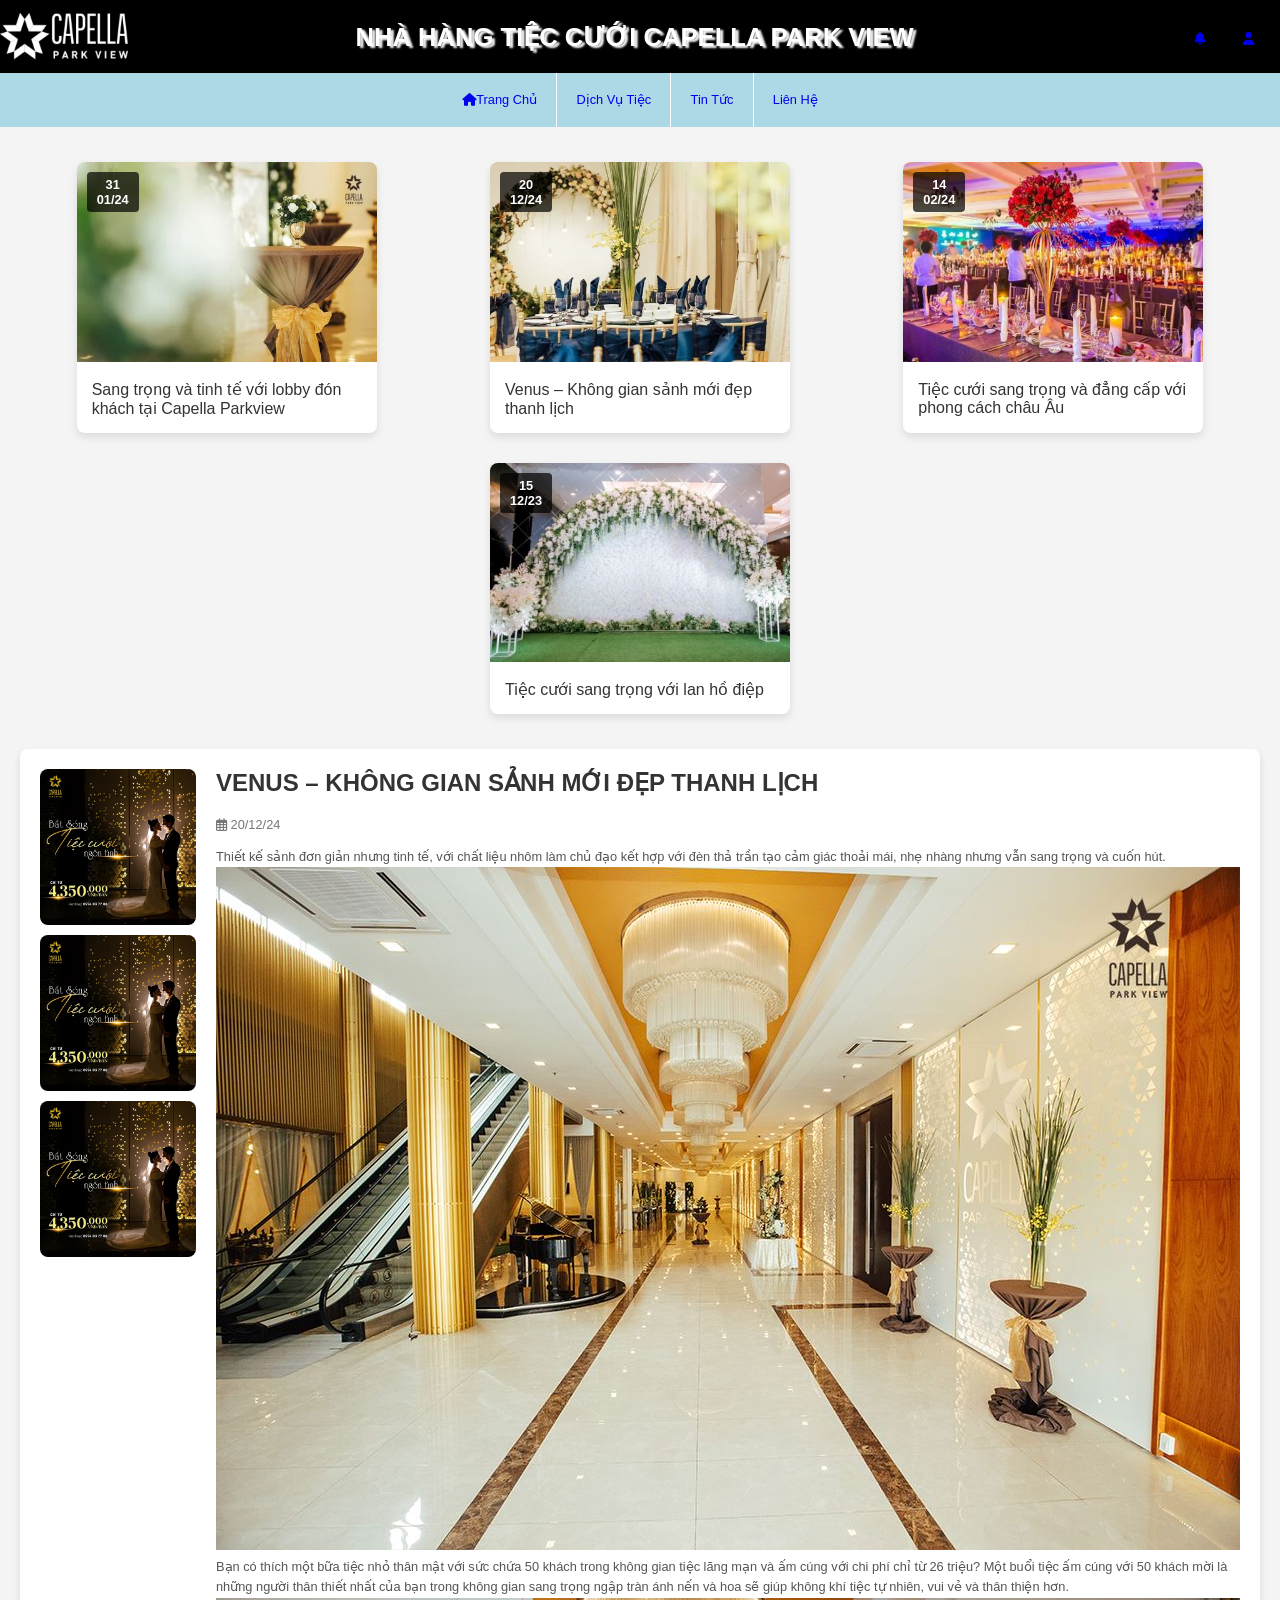
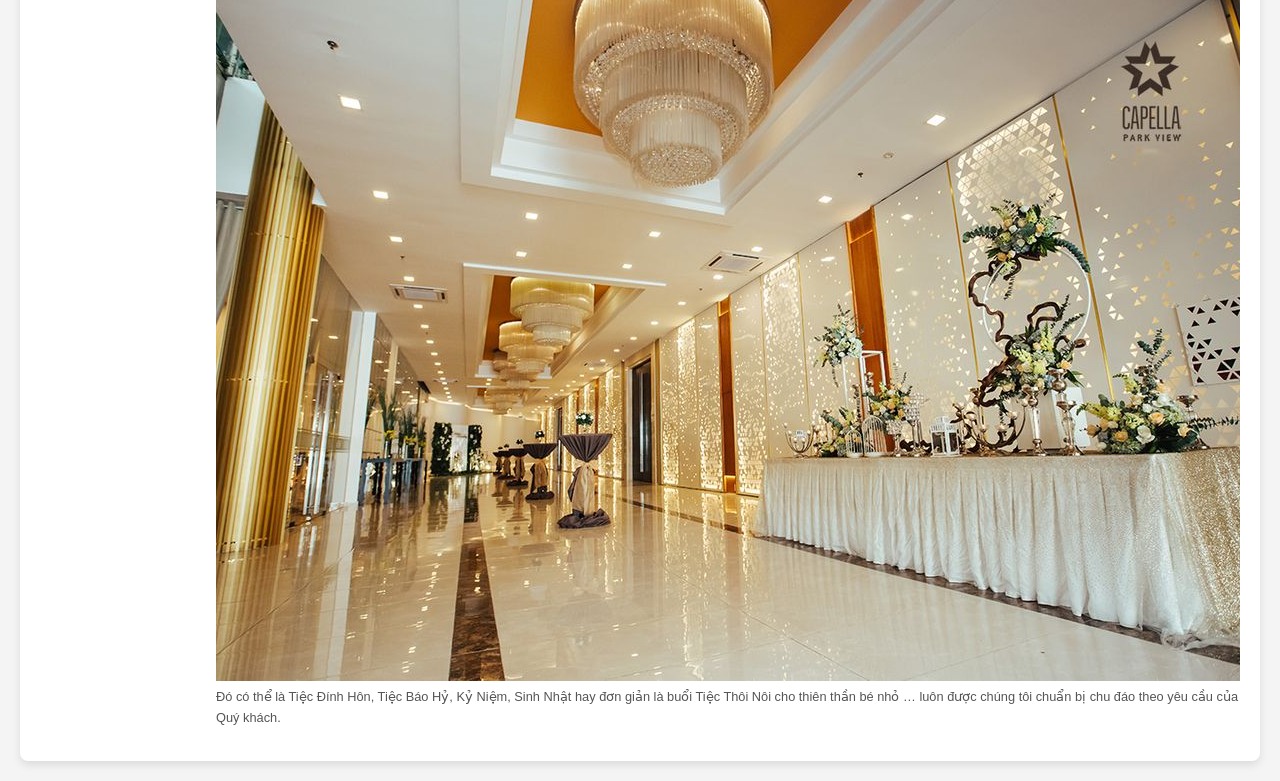
==== commit 7273b030: "xong view port" ====
--- a/blogs.html
+++ b/blogs.html
@@ -11,7 +11,7 @@
 </head>
 <body>
     <header id="header" class="flex header">
-        <img src="../image/demo/logo.webp" alt="Logo">
+        <img src="image/demo/logo.webp" alt="Logo">
         <h1 class="subject">Nhà hàng tiệc cưới Capella Park View</h1>
         <ul class="flex">
                 <li class="notices"><a href="#"><i class="fa-solid fa-bell"></i></a>
--- a/css/style_public.css
+++ b/css/style_public.css
@@ -1,6 +1,7 @@
 /*Gom header nav footer*/
 *{
     font-family: 'Segoe UI', Tahoma, Geneva, Verdana, sans-serif;
+    font-size: 1vw;
 }
 .flex{
     display: flex;
@@ -8,18 +9,24 @@
     justify-content: space-between;
 }
 :root{
-    --x: 10px;
+    --x: 1vw;
 }
 
 /*header*/
+
 .header{
     background-color: black;
     color: white;
 }
 
+.header>img{
+    width: 10%;
+}
+
 h1.subject{
     text-transform: uppercase;
     text-shadow: 3px 2px 2px whitesmoke;
+    font-size: 2rem;
 }
 .header>ul>li{
     list-style-type: none;
@@ -78,7 +85,7 @@
 }
 /*nav*/
 nav{
-    background-color: rgb(180, 193, 187);
+    background-color: lightblue;
 }
 ul.menu{
     list-style-type: none;
@@ -132,10 +139,10 @@
     margin-left: 0;
 }
 .search>input{
-    font-size: large;
+    font-size: 1rem;
 }
 .search button{
-    font-size: large;
+    font-size: 1rem;
 }
 
 
@@ -147,20 +154,22 @@
     padding: 0;
     font-size: 1.5rem;
     color: aliceblue;
-}
+    font-weight: bold;
+}
+
 
 .input{
     margin-bottom: var(--x);
 }
 
 textarea{
-    width: 250px;
-    height: 100px;
-}
-
-#select{
-    width: 160px;
-    height: 25px;
+    width: 23vw;
+    height: 10vh;
+}
+
+#type_cus{ /*select box*/
+    width: 11.7vw;
+    height: 3.5vh;
 }
 
 /*from*/
@@ -170,17 +179,16 @@
     background-color: rgba(0, 0, 0, 0.8);
     z-index: 99;
     position: fixed;
-    top: 0;  
+    top: 10%;  
 }
 .form_confirm{
     border: 1px solid gray;
     background-color: white;
-    width: 70%;
+    width: 50%;
     margin: 0 auto;
     display: flex;
     padding-bottom: 1%;
     color: rgb(26, 22, 22);
-    font-size: 1.5rem;
     margin: 2% auto 2%;
 }
 .form_confirm>div:first-child,.form_confirm>div:last-child {
@@ -230,10 +238,73 @@
     margin-left: auto;
 }
 
-/*dùng cho js gọi*/
+.hide{
+    display: none;
+}
+
+/*dùng cho js gọi khi scroll*/
 .nav{
-    position: fixed;
+    position: fixed !important;
     top: 0%;
     width: 100%;
-    z-index: 3;
+    z-index: 100;
+}
+
+div.nav_mobile{
+    display: none ;
+}
+
+/*view port*/
+@media screen and (max-width: 600px) {
+
+
+    footer iframe,h3{
+        display: none;
+    }
+
+    .bgfooter{
+        margin: 0 auto;
+        text-align: center;
+    }
+
+    #type_cus{ /*select box*/
+        width: initial;
+        height: initial;
+    }
+
+    /*Sửa Menu*/
+
+    #nav{
+        display: none !important;
+    }
+
+    #nav_mobile{
+        display: block !important;
+        position: relative;
+        
+    }
+    #nav_mobile>button{
+        position: fixed;
+        z-index: 10;
+    }
+
+    #nav_mobile  button{
+        background-color: rgb(8, 23, 23);
+        color: white;
+        /* position: fixed; */
+    }
+
+    #nav_mobile  ul{
+         position: fixed; 
+        
+        z-index: 2;
+        background-color: rgba(11, 11, 11, 0.8);
+        color: white;
+    }
+
+    #nav_mobile  ul li a{
+        color: white !important;
+    }
+
+    
 }
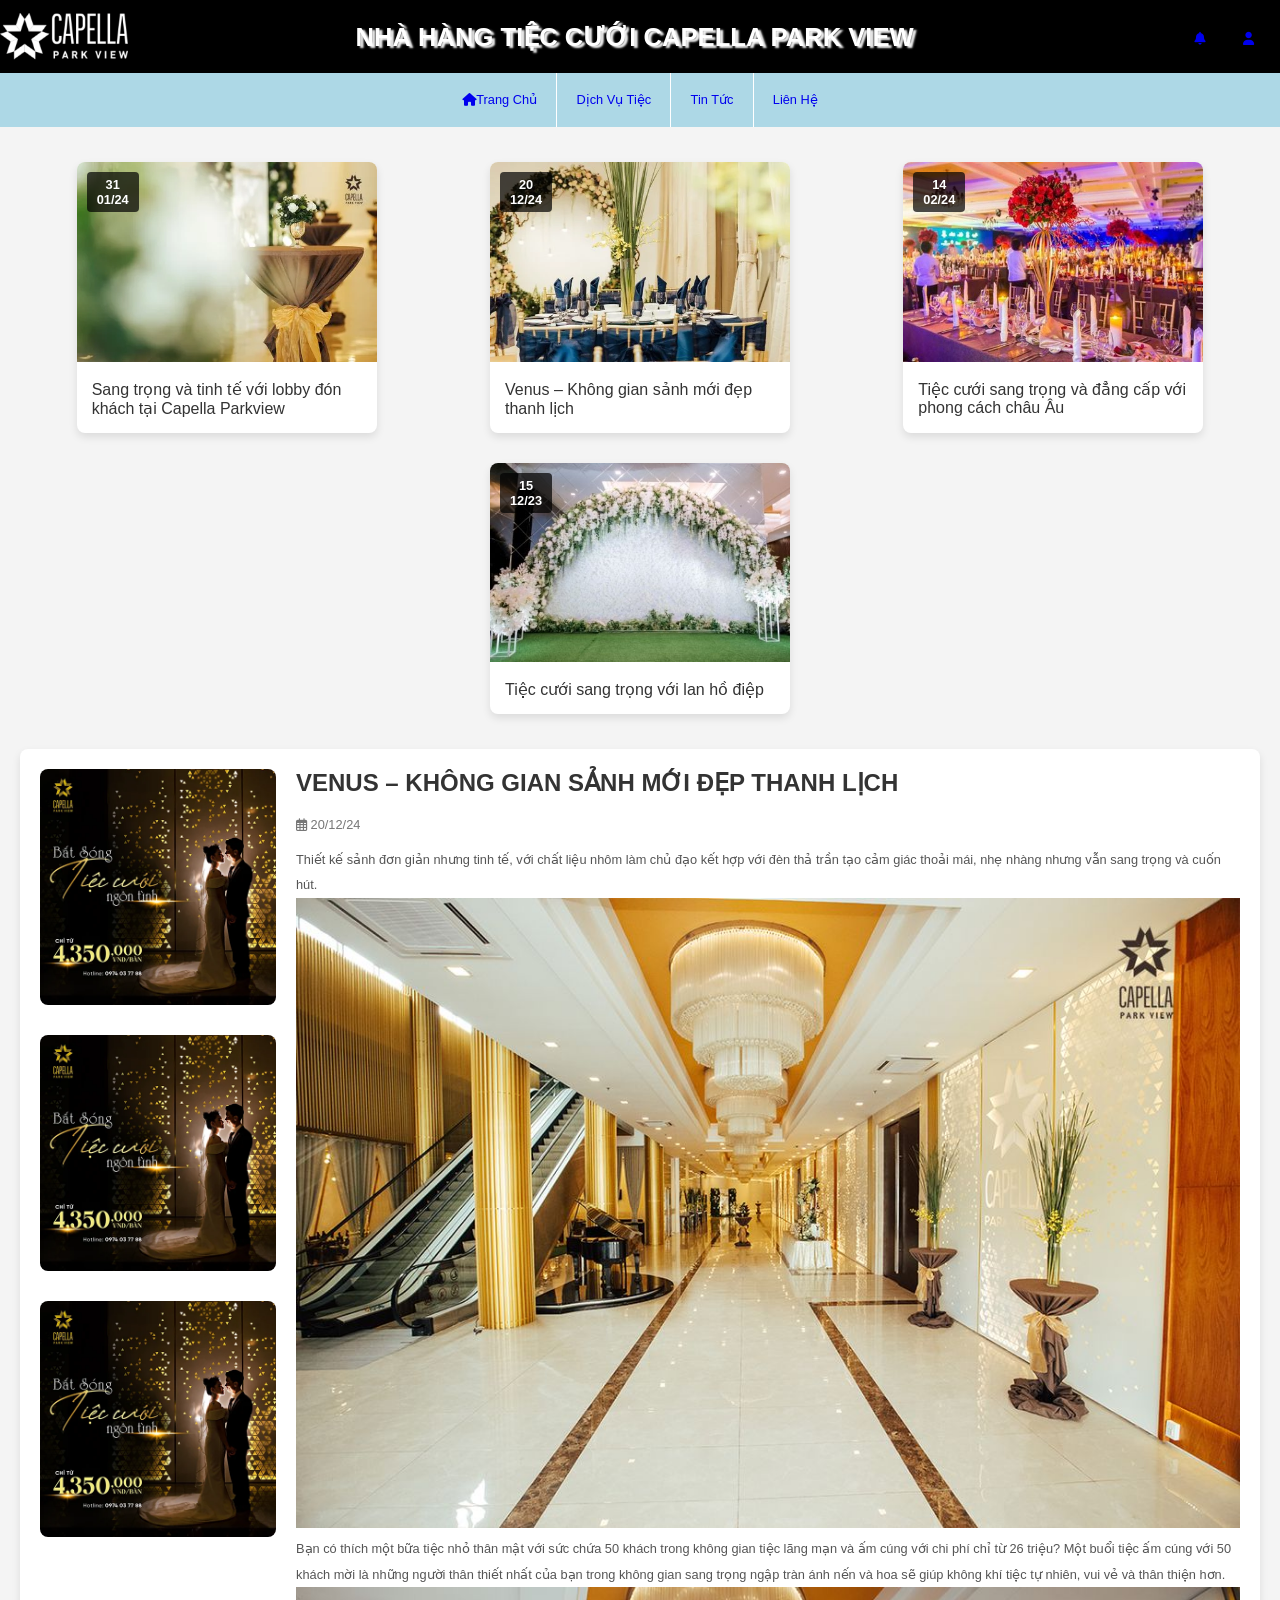
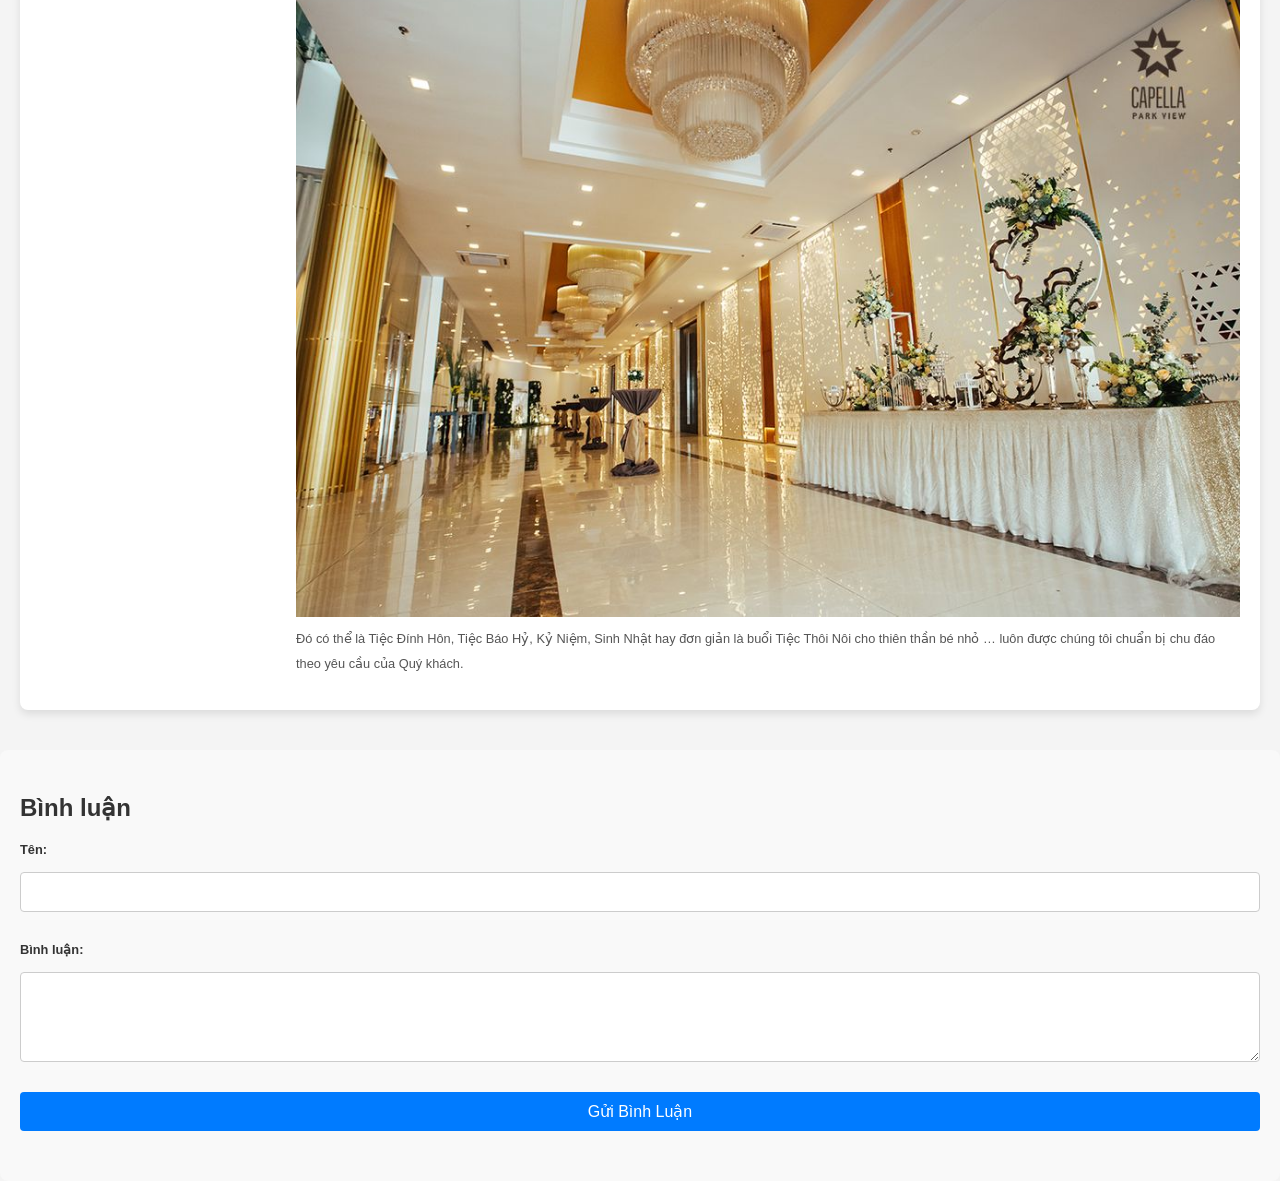
==== commit 86564496: "Hoan Thien" ====
--- a/blogs.html
+++ b/blogs.html
@@ -11,7 +11,7 @@
 </head>
 <body>
     <header id="header" class="flex header">
-        <img src="image/demo/logo.webp" alt="Logo">
+        <img src="../image/demo/logo.webp" alt="Logo">
         <h1 class="subject">Nhà hàng tiệc cưới Capella Park View</h1>
         <ul class="flex">
                 <li class="notices"><a href="#"><i class="fa-solid fa-bell"></i></a>
@@ -101,6 +101,22 @@
             <div id="modalText"></div>
         </div>
     </div>
+    <div class="comments-section">
+    <h3>Bình luận</h3>
+    <form id="comment-form">
+        <label for="commenter-name">Tên:</label>
+        <input type="text" id="commenter-name" name="commenter-name" required>
+
+        <label for="comment-text">Bình luận:</label>
+        <textarea id="comment-text" name="comment-text" rows="4" required></textarea>
+
+        <button type="submit">Gửi Bình Luận</button>
+    </form>
+
+    <div id="comments-list">
+        <!-- Các bình luận sẽ xuất hiện ở đây -->
+    </div>
+</div>
 
 
     <script>
@@ -150,6 +166,34 @@
             nav.className="flex";
         }
     }
+
+    document.getElementById('comment-form').addEventListener('submit', function(e) {
+    e.preventDefault(); // Ngăn chặn submit form mặc định
+
+    // Lấy giá trị từ các input
+    const name = document.getElementById('commenter-name').value;
+    const comment = document.getElementById('comment-text').value;
+
+    // Tạo phần tử bình luận mới
+    const commentItem = document.createElement('div');
+    commentItem.classList.add('comment-item');
+
+    const commentAuthor = document.createElement('h4');
+    commentAuthor.textContent = name;
+
+    const commentText = document.createElement('p');
+    commentText.textContent = comment;
+
+    commentItem.appendChild(commentAuthor);
+    commentItem.appendChild(commentText);
+
+    // Thêm bình luận mới vào danh sách bình luận
+    document.getElementById('comments-list').appendChild(commentItem);
+
+    // Xóa các trường input sau khi bình luận được gửi
+    document.getElementById('comment-form').reset();
+});
+
     </script>
 </body>
 </html>
--- a/css/styles_blog_contact.css
+++ b/css/styles_blog_contact.css
@@ -47,7 +47,6 @@
     color: #333;
     font-size: 16px;
 }
-/*  detailed news */
 .news-detail {
     display: flex;
     align-items: flex-start;
@@ -56,13 +55,14 @@
     background-color: white;
     box-shadow: 0 4px 8px rgba(0,0,0,0.1);
     border-radius: 8px;
+    
 }
 
 .news-detail-left {
     flex: 0.5;
     display: flex;
     flex-direction: column;
-    gap: 10px;
+    gap: 30px;
     margin-right: 20px;
 }
 
@@ -70,8 +70,13 @@
     width: 100%;
     height: auto;
     border-radius: 8px;
-}
-
+    flex-basis: 60%;
+    
+}
+.news-detail-right img {
+    width: 100%;
+    height: auto;
+}
 .news-detail-right {
     flex: 2;
 }
@@ -93,15 +98,17 @@
 
 .news-detail-right p {
     color: #555;
-    line-height: 1.6;
+    line-height: 2;
+    
 }
 
 .news-detail-left img {
     width: 100%;
     height: auto;
     border-radius: 8px;
-    transition: transform 0.3s; /* Chuyển động khi phóng to hình ảnh */
-    cursor: pointer; /* Thêm con trỏ để chỉ ra rằng hình ảnh có thể tương tác */
+    transition: transform 0.3s;
+    cursor: pointer;
+   
 }
 .modal {
     display: none; 
@@ -126,9 +133,9 @@
     border-radius: 10px;
 }
 .modal-content p {
-    flex: 1; /* Cho phép đoạn văn chiếm hết không gian còn lại bên phải */
-    text-align: right; /* Căn văn bản sang bên phải */
-    margin: 0; /* Loại bỏ khoảng cách mặc định */
+    flex: 1;
+    text-align: right;
+    margin: 0;
 }
 .close {
     color: #aaa;
@@ -143,7 +150,135 @@
     text-decoration: none;
     cursor: pointer;
 }
-/* tuvan*/
+.comments-section {
+    margin-top: 40px;
+    padding: 20px;
+    background-color: #f9f9f9;
+    border-radius: 8px;
+}
+
+.comments-section h3 {
+    margin-bottom: 20px;
+    font-size: 24px;
+    color: #333;
+}
+
+#comment-form {
+    display: flex;
+    flex-direction: column;
+    gap: 15px;
+}
+
+#comment-form label {
+    font-weight: bold;
+    color: #333;
+}
+
+#comment-form input,
+#comment-form textarea {
+    width: 100%;
+    padding: 10px;
+    border: 1px solid #ccc;
+    border-radius: 4px;
+    font-size: 16px;
+    box-sizing: border-box;
+}
+
+#comment-form button {
+    padding: 10px 15px;
+    border: none;
+    border-radius: 4px;
+    background-color: #007bff;
+    color: #fff;
+    font-size: 16px;
+    cursor: pointer;
+}
+
+#comment-form button:hover {
+    background-color: #0056b3;
+}
+
+#comments-list {
+    margin-top: 30px;
+}
+
+.comment-item {
+    margin-bottom: 20px;
+    padding: 15px;
+    background-color: white;
+    border-radius: 8px;
+    box-shadow: 0 2px 4px rgba(0,0,0,0.1);
+}
+
+.comment-item h4 {
+    margin: 0 0 10px;
+    font-size: 18px;
+    color: #333;
+}
+
+.comment-item p {
+    margin: 0;
+    color: #555;
+}
+@media screen and (max-width: 576px) {
+    .comments-section {
+        padding: 15px;
+    }
+
+    #comment-form input,
+    #comment-form textarea {
+        font-size: 14px;
+    }
+
+    #comment-form button {
+        font-size: 14px;
+        padding: 8px 12px;
+    }
+
+    .comment-item {
+        padding: 10px;
+    }
+}
+
+
+
+.event-selection {
+    display: flex;
+    justify-content: space-between;
+    gap: 15px;
+    margin: 20px 0;
+}
+
+.event-option {
+    position: relative;
+    width: 24%;
+    overflow: hidden;
+    border-radius: 8px;
+}
+
+.event-option img {
+    width: 100%;
+    height: auto;
+    display: block;
+    filter: brightness(70%);
+}
+
+.overlay-text {
+    position: absolute;
+    top: 50%; 
+    left: 50%; 
+    transform: translate(-50%, -50%);
+    color: white;
+    font-size: 20px;
+    text-align: center;
+    background: rgba(0, 0, 0, 0.5);
+    padding: 10px 20px;
+    border-radius: 8px;
+    font-weight: bold;
+}
+
+
+
 
 
 .contact-wrapper {
@@ -180,13 +315,13 @@
 }
 
 input, select, textarea {
-    width: 100%; /* Đảm bảo độ rộng của các phần tử giống nhau */
+    width: 100%;
     padding: 10px;
     margin-bottom: 15px;
     border: 1px solid #ccc;
     border-radius: 4px;
     font-size: 16px;
-    box-sizing: border-box; /* Đảm bảo padding không ảnh hưởng đến kích thước */
+    box-sizing: border-box;
 }
 
 button {
@@ -209,17 +344,27 @@
     background-color: #fff;
     padding: 10px;
     border-radius: 4px;
-    font-size: 14px; /* Giảm kích thước tổng thể */
+    font-size: 14px;
 }
 
 .recaptcha input[type="checkbox"] {
-    width: 16px; /* Kích thước nhỏ hơn */
-    height: 16px; /* Kích thước nhỏ hơn */
-    margin-right: 8px; /* Giảm khoảng cách giữa checkbox và văn bản */
+    width: 16px;
+    height: 16px;
+    margin-right: 8px;
 }
 
 .recaptcha label {
     color: #333;
-    font-size: 16px; /* Tăng kích thước văn bản */
-    line-height: 1.5; /* Giúp văn bản dài hơn */
-}+    font-size: 16px;
+    line-height: 1.5;
+}
+.event-option, .contact-info, .contact-form {
+    opacity: 0;
+    transform: translateY(50px);
+    transition: all 0.6s ease-out;
+}
+
+.event-option.animate, .contact-info.animate, .contact-form.animate {
+    opacity: 1;
+    transform: translateY(0);
+}
